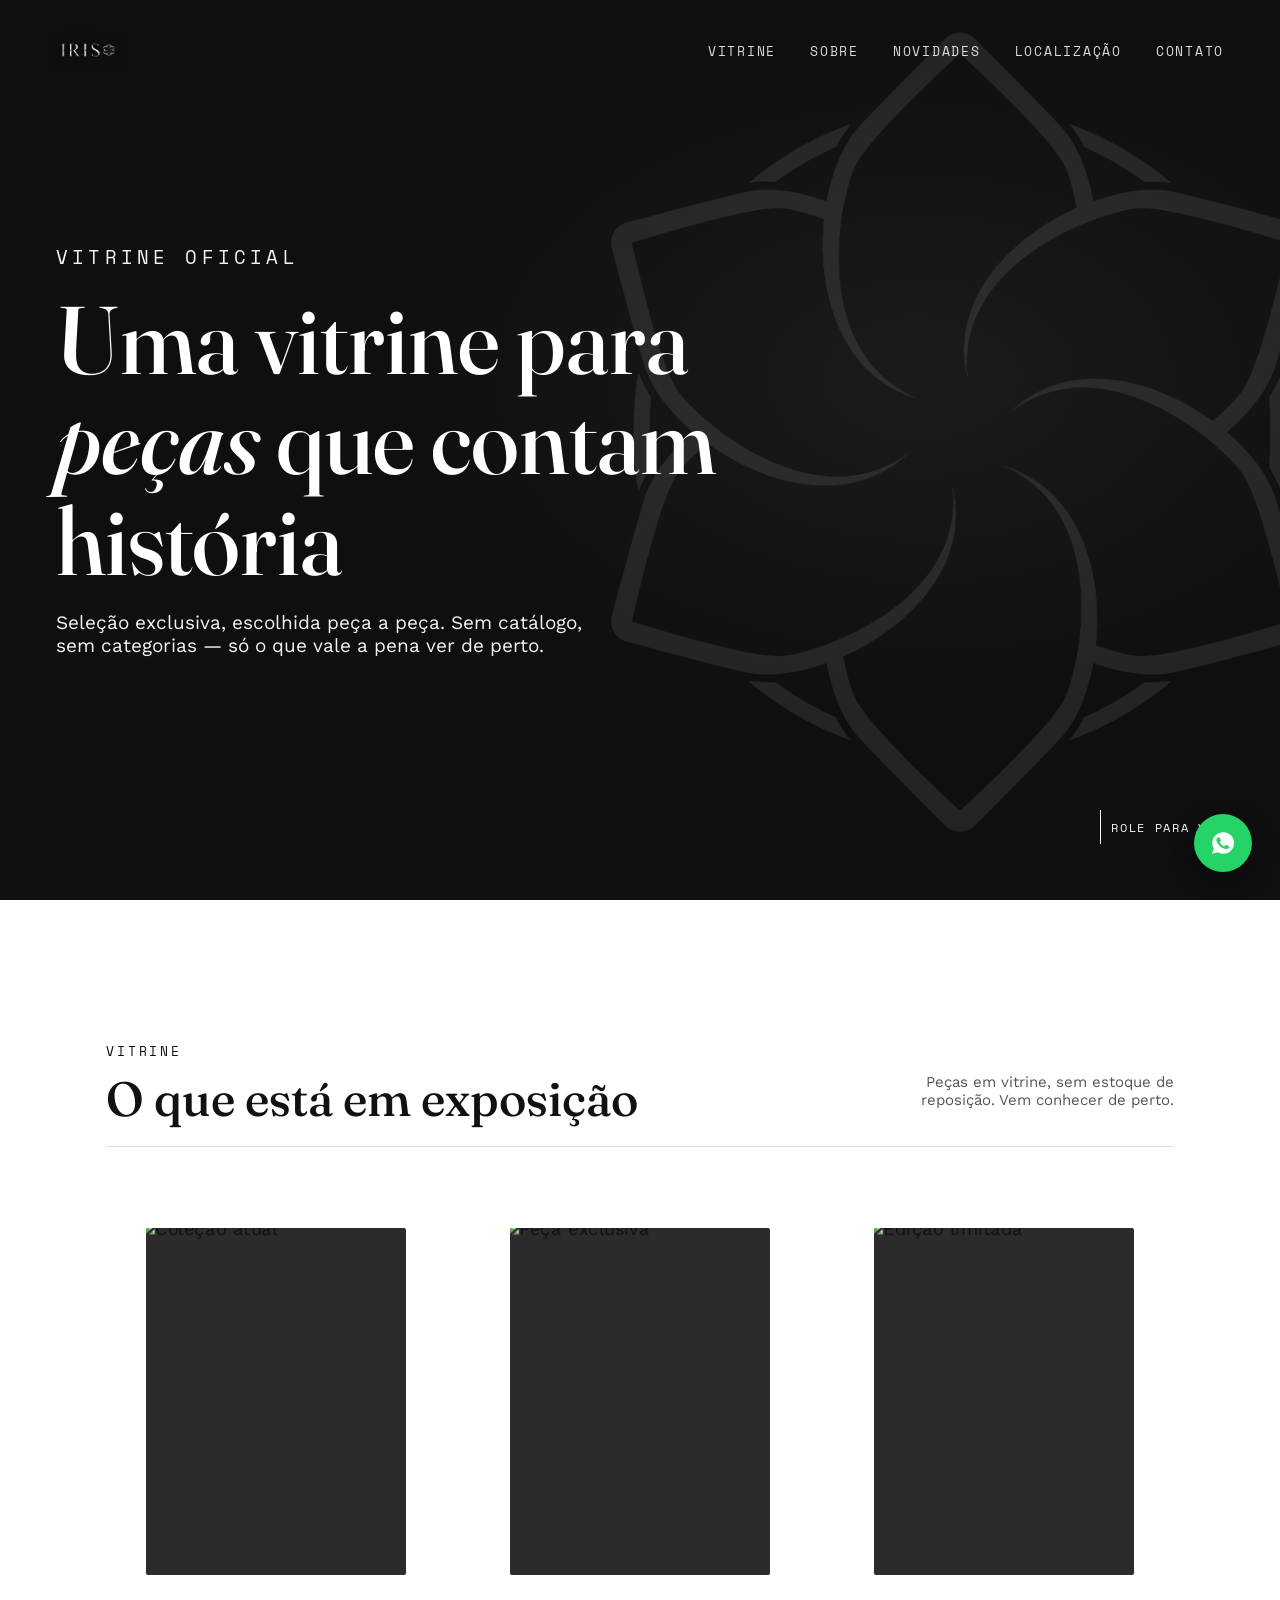
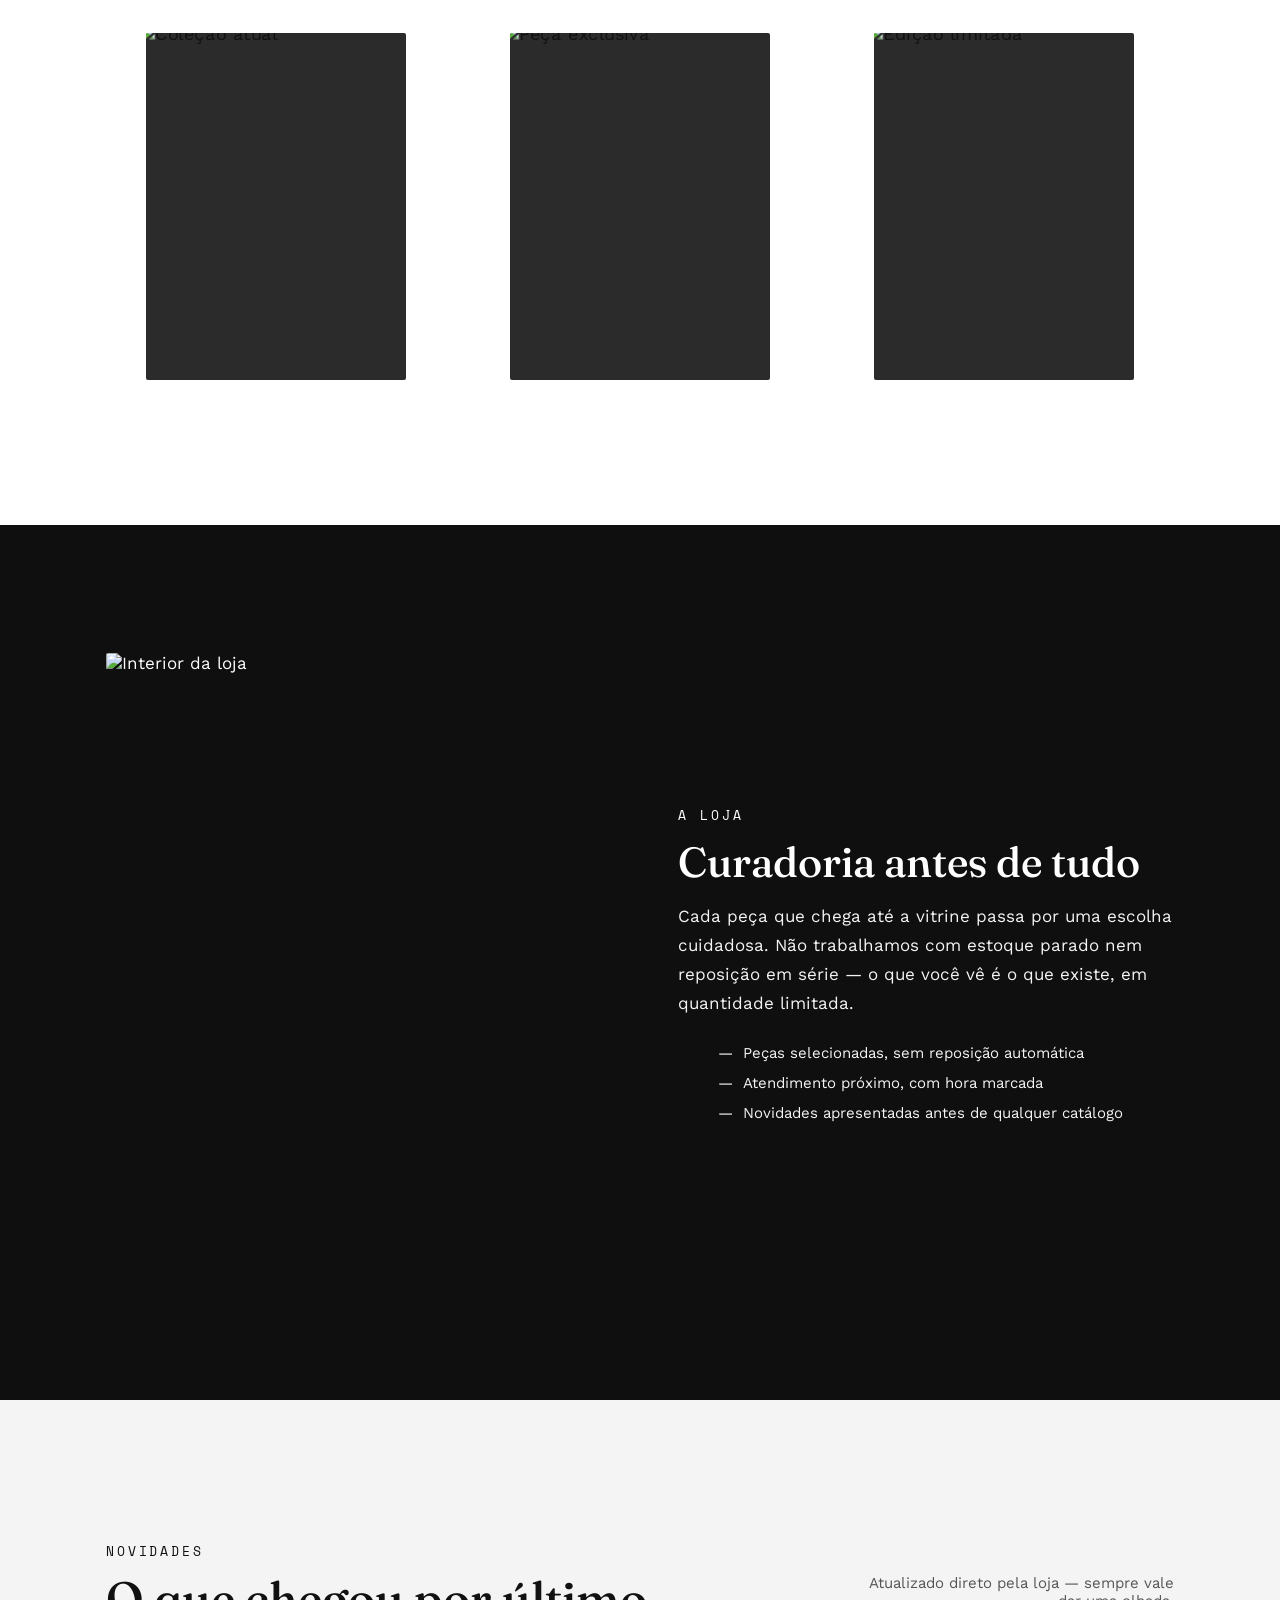
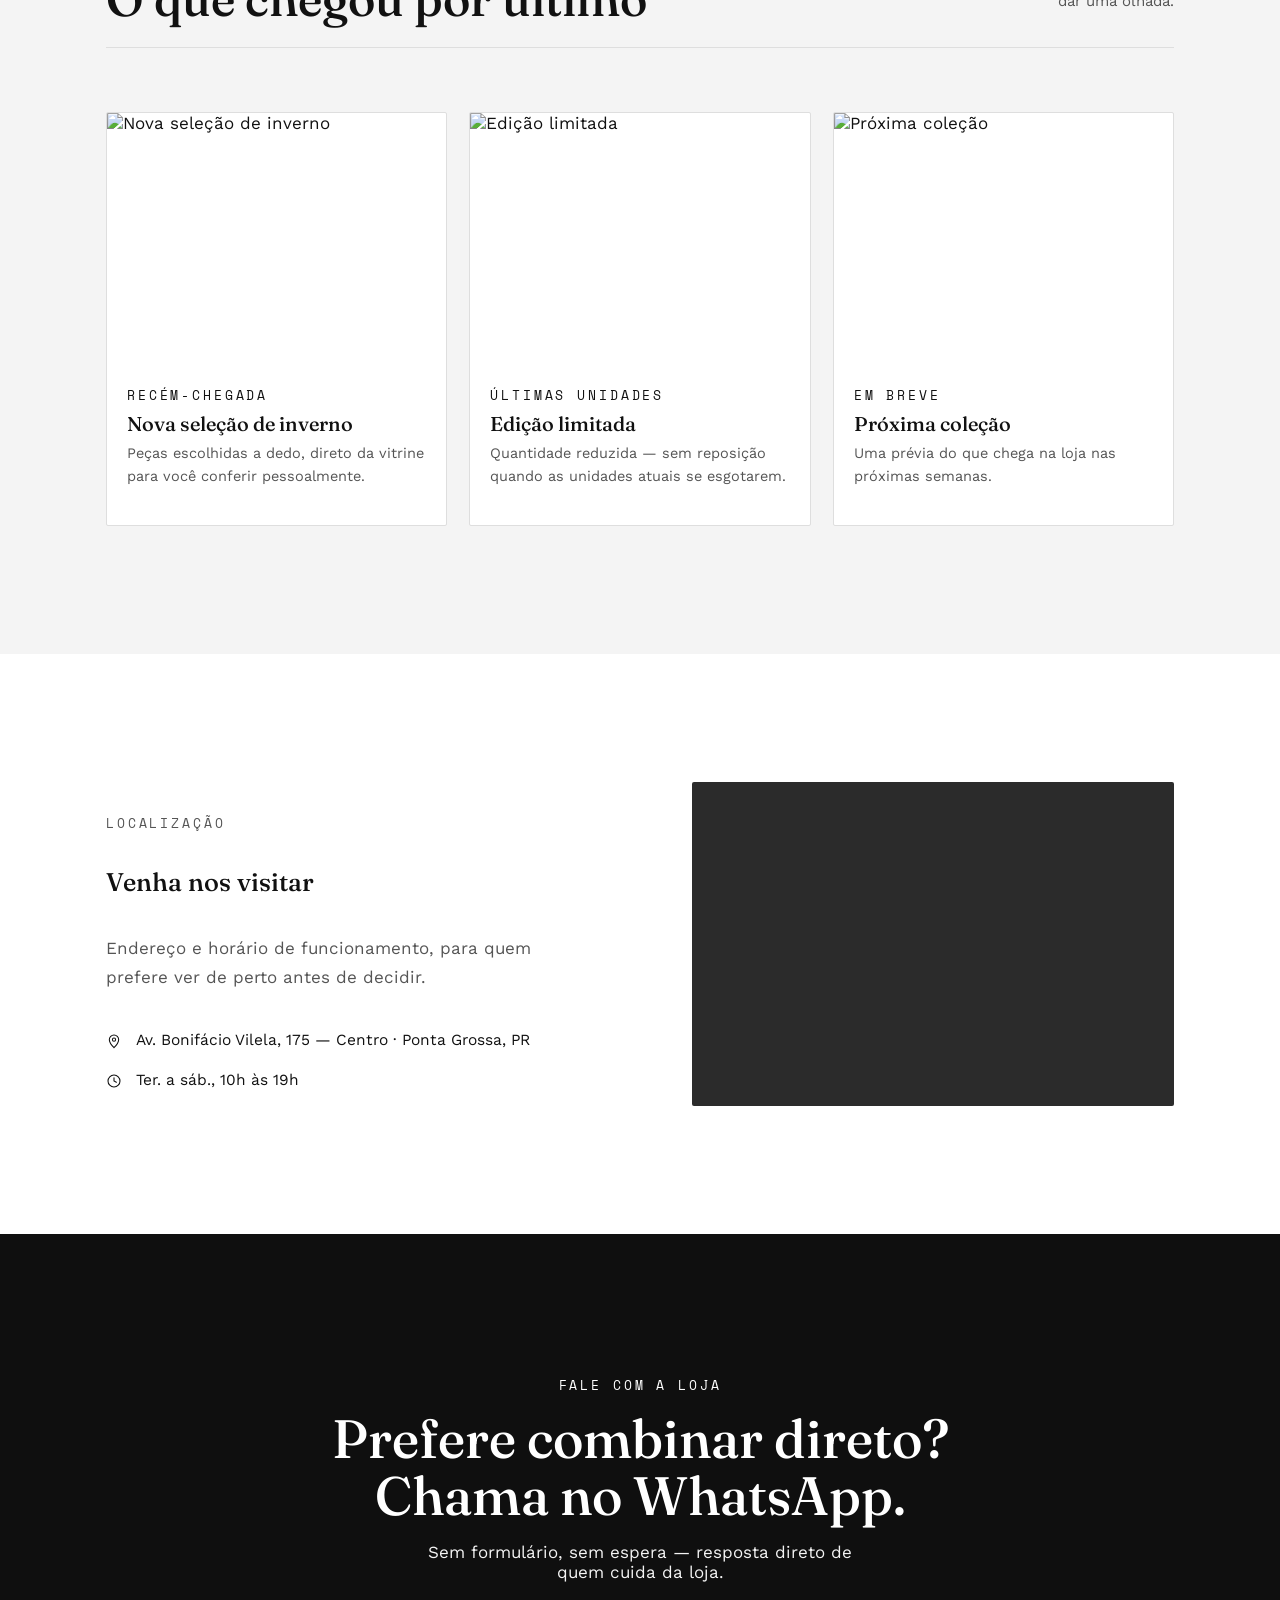
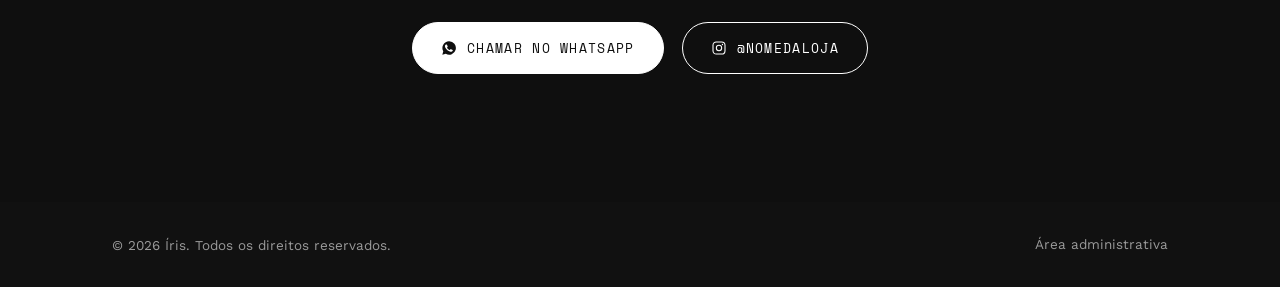
==== index.html @ a06d3bc1 "PRIMEIRO COMMIT" ====
<!DOCTYPE html>
<html lang="pt-BR">
<head>
<meta charset="UTF-8">
<meta name="viewport" content="width=device-width, initial-scale=1.0">
<title>Íris — Vitrine</title>
<meta name="description" content="Vitrine digital da loja: novidades, contato direto por WhatsApp e Instagram, e localização.">
<link rel="icon" type="image/png" href="assets/logo-preto.png">
<link rel="preconnect" href="https://fonts.googleapis.com">
<link href="https://fonts.googleapis.com/css2?family=Fraunces:ital,opsz,wght@0,9..144,400;0,9..144,500;1,9..144,500&family=Work+Sans:wght@400;500;600&family=Space+Mono:wght@400;700&display=swap" rel="stylesheet">
<link rel="stylesheet" href="styles.css">
</head>
<body>

<header class="site-header" id="siteHeader">
  <a href="#topo" class="brand-mark" id="brandMark">
    <img src="assets/logo-branco.png" alt="Íris" class="brand-logo brand-logo-branco" id="brandLogoBranco">
    <img src="assets/logo-preto.png" alt="Íris" class="brand-logo brand-logo-preto" id="brandLogoPreto">
  </a>
  <nav>
    <ul class="nav-links" id="navLinks">
      <li><a href="#vitrine">Vitrine</a></li>
      <li><a href="#sobre">Sobre</a></li>
      <li><a href="#novidades">Novidades</a></li>
      <li><a href="#localizacao">Localização</a></li>
      <li><a href="#contato">Contato</a></li>
    </ul>
  </nav>
  <button class="nav-toggle" id="navToggle" aria-label="Abrir menu" aria-expanded="false">
    <svg width="18" height="14" viewBox="0 0 18 14" fill="none"><path d="M0 1H18M0 7H18M0 13H18" stroke="currentColor" stroke-width="1.4"/></svg>
  </button>
</header>

<section class="hero" id="topo">
  <img class="hero-mark" src="assets/icone-branco.png" alt="" aria-hidden="true">
  <div class="hero-inner">
    <p class="eyebrow hero-eyebrow">Vitrine oficial</p>
    <h1 id="heroTitulo">Uma vitrine para <em>peças</em> que contam história</h1>
    <p id="heroTexto">Seleção exclusiva, escolhida peça a peça.</p>
  </div>
  <div class="hero-scroll"><span class="line"></span> Role para ver</div>
</section>

<section class="vitrine" id="vitrine">
  <div class="wrap">
    <div class="section-head reveal">
      <div>
        <p class="eyebrow">Vitrine</p>
        <h2>O que está em exposição</h2>
      </div>
      <p class="note">Peças em vitrine, sem estoque de reposição. Vem conhecer de perto.</p>
    </div>
    <div class="vitrine-grid" id="vitrineGrid"></div>
  </div>
</section>

<section class="sobre" id="sobre">
  <div class="wrap">
    <div class="sobre-img reveal">
      <img id="sobreImagem" src="" alt="Interior da loja">
    </div>
    <div class="sobre-text reveal">
      <p class="eyebrow" id="sobreEyebrow">A loja</p>
      <h2 id="sobreTitulo">Curadoria antes de tudo</h2>
      <p id="sobreTexto"></p>
      <ul class="sobre-list" id="sobreLista"></ul>
    </div>
  </div>
</section>

<section class="novidades" id="novidades">
  <div class="wrap">
    <div class="section-head reveal">
      <div>
        <p class="eyebrow">Novidades</p>
        <h2>O que chegou por último</h2>
      </div>
      <p class="note">Atualizado direto pela loja — sempre vale dar uma olhada.</p>
    </div>
    <div class="novidades-grid" id="novidadesGrid"></div>
  </div>
</section>

<section class="local" id="localizacao">
  <div class="wrap">
    <div class="local-info reveal">
      <p class="eyebrow">Localização</p>
      <h2>Venha nos visitar</h2>
      <p id="enderecoTexto"></p>
      <div class="local-row">
        <svg width="16" height="16" viewBox="0 0 24 24" fill="none"><path d="M12 22s7-7.16 7-12A7 7 0 0 0 5 10c0 4.84 7 12 7 12Z" stroke="currentColor" stroke-width="1.6"/><circle cx="12" cy="10" r="2.4" stroke="currentColor" stroke-width="1.6"/></svg>
        <span id="enderecoLinhas"></span>
      </div>
      <div class="local-row">
        <svg width="16" height="16" viewBox="0 0 24 24" fill="none"><circle cx="12" cy="12" r="9" stroke="currentColor" stroke-width="1.6"/><path d="M12 7v5l3.5 2" stroke="currentColor" stroke-width="1.6" stroke-linecap="round"/></svg>
        <span id="horarioTexto"></span>
      </div>
    </div>
    <div class="map-frame reveal">
      <iframe id="mapaFrame" loading="lazy" referrerpolicy="no-referrer-when-downgrade" title="Mapa de localização da loja"></iframe>
    </div>
  </div>
</section>

<section class="contato" id="contato">
  <div class="wrap">
    <p class="eyebrow">Fale com a loja</p>
    <h2>Prefere combinar direto? Chama no WhatsApp.</h2>
    <p class="lead">Sem formulário, sem espera — resposta direto de quem cuida da loja.</p>
    <div class="contato-actions reveal">
      <a class="btn btn-solid" id="whatsappBtn" href="#" target="_blank" rel="noopener">
        <svg width="16" height="16" viewBox="0 0 24 24" fill="currentColor"><path d="M12 2a10 10 0 0 0-8.6 15L2 22l5.2-1.4A10 10 0 1 0 12 2Zm5.8 14.2c-.3.7-1.4 1.3-2 1.4-.5.1-1.2.2-3.6-.8-3-1.2-4.9-4.2-5.1-4.4-.1-.2-1.2-1.6-1.2-3s.7-2.1 1-2.4c.3-.3.6-.4.8-.4h.6c.2 0 .5 0 .7.6.3.7.9 2.2 1 2.4.1.2.1.4 0 .6-.6 1.2-1.2 1.1-.7 1.9 1 1.6 1.9 2.2 3.4 2.9.3.1.5.1.6-.1.2-.2.7-.8.9-1.1.2-.3.4-.2.7-.1.3.1 1.8.9 2.1 1 .3.2.5.2.6.3.1.2.1.9-.2 1.6Z"/></svg>
        Chamar no WhatsApp
      </a>
      <a class="btn btn-ghost" id="instagramBtn" href="#" target="_blank" rel="noopener">
        <svg width="16" height="16" viewBox="0 0 24 24" fill="none"><rect x="3" y="3" width="18" height="18" rx="5" stroke="currentColor" stroke-width="1.6"/><circle cx="12" cy="12" r="4" stroke="currentColor" stroke-width="1.6"/><circle cx="17.2" cy="6.8" r="1" fill="currentColor"/></svg>
        <span id="instagramLabel">@nomedaloja</span>
      </a>
    </div>
  </div>
</section>

<footer class="site-footer">
  <div class="wrap">
    <p>&copy; <span id="anoAtual"></span> <span id="brandFooter">Íris</span>. Todos os direitos reservados.</p>
    <a href="admin.html">Área administrativa</a>
  </div>
</footer>

<a class="wa-float" id="whatsappFloat" href="#" target="_blank" rel="noopener" aria-label="Chamar no WhatsApp">
  <svg width="26" height="26" viewBox="0 0 24 24" fill="currentColor"><path d="M12 2a10 10 0 0 0-8.6 15L2 22l5.2-1.4A10 10 0 1 0 12 2Zm5.8 14.2c-.3.7-1.4 1.3-2 1.4-.5.1-1.2.2-3.6-.8-3-1.2-4.9-4.2-5.1-4.4-.1-.2-1.2-1.6-1.2-3s.7-2.1 1-2.4c.3-.3.6-.4.8-.4h.6c.2 0 .5 0 .7.6.3.7.9 2.2 1 2.4.1.2.1.4 0 .6-.6 1.2-1.2 1.1-.7 1.9 1 1.6 1.9 2.2 3.4 2.9.3.1.5.1.6-.1.2-.2.7-.8.9-1.1.2-.3.4-.2.7-.1.3.1 1.8.9 2.1 1 .3.2.5.2.6.3.1.2.1.9-.2 1.6Z"/></svg>
</a>

<div class="lightbox" id="lightbox">
  <button class="lightbox-close" id="lightboxClose" aria-label="Fechar">
    <svg width="16" height="16" viewBox="0 0 24 24" fill="none"><path d="M4 4l16 16M20 4L4 20" stroke="currentColor" stroke-width="1.6"/></svg>
  </button>
  <img id="lightboxImg" src="" alt="">
</div>

<script src="data.js"></script>
<script src="script.js"></script>
</body>
</html>
---- styles.css ----
/* =========================================================
   ÍRIS — Vitrine digital
   Design tokens
   ========================================================= */
:root{
  --preto: #0F0F0F;
  --preto-2: #1A1A1A;
  --preto-suave: #2B2B2B;
  --branco: #FFFFFF;
  --branco-2: #F4F4F4;
  --cinza-claro: #DEDEDE;
  --acento: #111111;
  --acento-claro: #FFFFFF;
  --carvao: #111111;
  --carvao-suave: #555555;

  --display: 'Fraunces', serif;
  --corpo: 'Work Sans', sans-serif;
  --utilitario: 'Space Mono', monospace;

  --max: 1180px;
  --radius: 2px;
  --dur: 700ms;
}

*, *::before, *::after{ box-sizing: border-box; }
html{ scroll-behavior: smooth; }
@media (prefers-reduced-motion: reduce){
  html{ scroll-behavior: auto; }
  *, *::before, *::after{ animation-duration: 0.01ms !important; animation-iteration-count: 1 !important; transition-duration: 0.01ms !important; scroll-behavior: auto !important; }
}

body{
  margin:0;
  font-family: var(--corpo);
  font-size: 17px;
  background: var(--branco);
  color: var(--carvao);
  -webkit-font-smoothing: antialiased;
  overflow-x: hidden;
}

a{ color: inherit; text-decoration:none; }
img{ max-width:100%; display:block; }
button{ font-family: inherit; cursor:pointer; }

.eyebrow{
  font-family: var(--utilitario);
  font-size: 13px;
  letter-spacing: 0.22em;
  text-transform: uppercase;
  color: var(--acento);
}

h1,h2,h3{
  font-family: var(--display);
  font-weight: 500;
  margin: 0;
  line-height: 1.05;
}

.wrap{
  max-width: var(--max);
  margin: 0 auto;
  padding: 0 clamp(20px, 5vw, 56px);
}

/* Focus visibility */
a:focus-visible, button:focus-visible, input:focus-visible, textarea:focus-visible{
  outline: 2px solid var(--acento);
  outline-offset: 3px;
}

/* ---------- Header ---------- */
.site-header{
  position: fixed;
  top:0; left:0; right:0;
  z-index: 40;
  display:flex;
  align-items:center;
  justify-content:space-between;
  padding: 18px clamp(20px,5vw,56px);
  transition: background var(--dur) ease, padding var(--dur) ease, box-shadow var(--dur) ease;
}
.site-header.scrolled{
  background: rgba(255,255,255,0.92);
  backdrop-filter: blur(8px);
  padding-top: 12px;
  padding-bottom: 12px;
  box-shadow: 0 1px 0 var(--cinza-claro);
}
.brand-mark{
  position: relative;
  display: inline-flex;
  align-items: center;
  height: 64px;
}
.brand-logo{
  height: 64px;
  width: auto;
  transition: opacity var(--dur) ease;
}
.brand-logo-branco{
  filter: drop-shadow(0 1px 2px rgba(0,0,0,0.7)) drop-shadow(0 0 6px rgba(0,0,0,0.5));
}
.brand-logo-preto{
  position: absolute;
  left: 0; top: 0;
  opacity: 0;
}
.site-header.scrolled .brand-logo-branco{ opacity: 0; }
.site-header.scrolled .brand-logo-preto{ opacity: 1; }

.nav-links{
  display:flex;
  gap: clamp(16px, 3vw, 34px);
  list-style:none;
  margin:0; padding:0;
}
.nav-links a{
  font-family: var(--utilitario);
  font-size: 12.5px;
  letter-spacing: 0.14em;
  text-transform: uppercase;
  color: var(--branco);
  opacity: 0.85;
  padding-bottom: 4px;
  border-bottom: 1px solid transparent;
  transition: color var(--dur) ease, border-color 250ms ease;
}
.site-header.scrolled .nav-links a{ color: var(--carvao); }
.nav-links a:hover{ border-color: var(--acento); opacity:1; }

.nav-toggle{
  display:none;
  background:none;
  border:1px solid var(--branco);
  color: var(--branco);
  width:38px; height:38px;
  align-items:center; justify-content:center;
}
.site-header.scrolled .nav-toggle{ border-color: var(--carvao); color: var(--carvao); }

/* ---------- Hero ---------- */
.hero{
  position:relative;
  min-height: 100svh;
  display:flex;
  align-items:flex-end;
  background: var(--preto);
  overflow: hidden;
}
.hero::after{
  content:"";
  position:absolute; inset:0;
  background: radial-gradient(60% 55% at 72% 42%, rgba(255,255,255,0.05), transparent 70%);
  pointer-events:none;
}
.hero-mark{
  position:absolute;
  z-index:1;
  top:50%;
  right:clamp(-160px,-6vw,-40px);
  transform:translateY(-52%);
  width:min(62vw, 820px);
  height:auto;
  opacity:0.1;
  pointer-events:none;
  user-select:none;
}
.hero-inner{
  position:relative;
  z-index:2;
  width:100%;
  padding: 0 clamp(20px,5vw,56px) clamp(48px,8vw,96px);
  color: var(--branco);
}
.hero-eyebrow{
  color: var(--acento-claro);
  margin-bottom: 18px;
}
.hero h1{
  font-size: clamp(44px, 8vw, 96px);
  color: var(--branco);
  max-width: 14ch;
}
.hero h1 em{
  font-style: italic;
  color: var(--acento-claro);
}
.hero p{
  margin-top: 20px;
  max-width: 46ch;
  font-size: clamp(16px,1.7vw,19px);
  color: var(--branco-2);
}
.hero-scroll{
  position:absolute;
  right: clamp(20px,5vw,56px);
  bottom: clamp(28px,5vw,56px);
  z-index:2;
  display:flex;
  align-items:center;
  gap:10px;
  color: var(--branco-2);
  font-family: var(--utilitario);
  font-size: 12px;
  letter-spacing: 0.14em;
  text-transform: uppercase;
}
.hero-scroll .line{
  width: 1px; height: 34px;
  background: var(--acento-claro);
  animation: dropline 2.2s ease-in-out infinite;
}
@keyframes dropline{
  0%{ transform: scaleY(0); transform-origin: top; }
  50%{ transform: scaleY(1); transform-origin: top; }
  50.1%{ transform: scaleY(1); transform-origin: bottom; }
  100%{ transform: scaleY(0); transform-origin: bottom; }
}

/* ---------- Section shell ---------- */
section{ padding: clamp(64px,10vw,128px) 0; }
.section-head{
  display:flex;
  justify-content:space-between;
  align-items:flex-end;
  gap: 24px;
  margin-bottom: clamp(36px,6vw,64px);
  border-bottom: 1px solid var(--cinza-claro);
  padding-bottom: 22px;
}
.section-head h2{ font-size: clamp(30px,4.2vw,48px); }
.section-head .note{
  max-width: 34ch;
  color: var(--carvao-suave);
  font-size: 15px;
  text-align:right;
}

/* ---------- Vitrine (curtain reveal gallery) ---------- */
.vitrine{ background: var(--branco); }
.vitrine-grid{
  display:grid;
  grid-template-columns: repeat(3, 1fr);
  gap: clamp(14px,2vw,24px);
}
.vitrine-item{
  position:relative;
  aspect-ratio: 3/4;
  overflow:hidden;
  background: var(--preto-suave);
  border-radius: var(--radius);
}
.vitrine-item img{
  width:100%; height:100%; object-fit:cover;
  transform: scale(1.06);
  transition: transform 900ms cubic-bezier(.2,.8,.2,1);
}
.vitrine-item:hover img{ transform: scale(1); }

.curtain{
  position:absolute; inset:0;
  display:flex;
  z-index: 3;
  pointer-events:none;
}
.curtain span{
  flex:1;
  background:
    repeating-linear-gradient(90deg, var(--preto) 0 3px, var(--preto-2) 3px 7px);
  transition: transform 900ms cubic-bezier(.16,.84,.24,1);
}
.curtain span:first-child{ transform-origin:left; }
.curtain span:last-child{ transform-origin:right; }
.vitrine-item.revealed .curtain span:first-child{ transform: scaleX(0); }
.vitrine-item.revealed .curtain span:last-child{ transform: scaleX(0); }

.vitrine-cap{
  position:absolute; left:0; right:0; bottom:0;
  padding: 14px 16px;
  background: linear-gradient(0deg, rgba(0,0,0,0.55), transparent);
  color: var(--branco);
  font-family: var(--utilitario);
  font-size: 11px;
  letter-spacing: 0.08em;
  opacity:0;
  transform: translateY(6px);
  transition: opacity 400ms ease, transform 400ms ease;
}
.vitrine-item:hover .vitrine-cap{ opacity:1; transform: translateY(0); }

/* ---------- Sobre ---------- */
.sobre{ background: var(--preto); color: var(--branco); }
.sobre .wrap{
  display:grid;
  grid-template-columns: 1fr 1fr;
  gap: clamp(32px,6vw,80px);
  align-items:center;
}
.sobre-img{
  aspect-ratio: 4/5;
  overflow:hidden;
  border-radius: var(--radius);
}
.sobre-img img{ width:100%; height:100%; object-fit:cover; }
.sobre-text .eyebrow{ color: var(--acento-claro); }
.sobre-text h2{ color: var(--branco); font-size: clamp(28px,4vw,42px); margin-top: 14px; }
.sobre-text p{ margin-top: 18px; color: var(--branco-2); line-height:1.7; max-width: 46ch; }
.sobre-list{ margin-top: 26px; display:grid; gap: 12px; }
.sobre-list li{ list-style:none; display:flex; gap:10px; align-items:baseline; font-size:15px; color: var(--branco-2); }
.sobre-list li::before{ content:"—"; color: var(--acento-claro); }

/* ---------- Novidades ---------- */
.novidades{ background: var(--branco-2); }
.novidades-grid{
  display:grid;
  grid-template-columns: repeat(auto-fit, minmax(240px,1fr));
  gap: 22px;
}
.novidade-card{
  background: var(--branco);
  border: 1px solid var(--cinza-claro);
  border-radius: var(--radius);
  overflow:hidden;
}
.novidade-img{ aspect-ratio: 4/3; overflow:hidden; }
.novidade-img img{ width:100%; height:100%; object-fit:cover; }
.novidade-body{ padding: 18px 20px 22px; }
.novidade-tag{ display:block; margin-bottom: 8px; }
.novidade-body h3{ font-size: 20px; }
.novidade-body p{ margin-top:8px; font-size: 14.5px; color: var(--carvao-suave); line-height:1.6; }

/* ---------- Localização ---------- */
.local{ background: var(--branco); }
.local .wrap{
  display:grid;
  grid-template-columns: 1.1fr 1fr;
  gap: clamp(24px,5vw,56px);
  align-items:stretch;
}
.local-info{ display:flex; flex-direction:column; justify-content:center; gap:22px; }
.local-info p{ color: var(--carvao-suave); line-height:1.7; max-width: 40ch; }
.local-row{ display:flex; gap:14px; align-items:flex-start; font-size:15.5px; }
.local-row svg{ flex:0 0 auto; margin-top:2px; color: var(--acento); }
.map-frame{
  border-radius: var(--radius);
  overflow:hidden;
  min-height: 320px;
  background: var(--preto-suave);
  position:relative;
}
.map-frame iframe{ width:100%; height:100%; min-height:320px; border:0; }

/* ---------- Contato ---------- */
.contato{
  background: var(--preto);
  color: var(--branco);
  text-align:center;
}
.contato .eyebrow{ color: var(--acento-claro); }
.contato h2{ color: var(--branco); font-size: clamp(32px,5vw,54px); max-width: 18ch; margin: 16px auto 0; }
.contato p.lead{ margin: 18px auto 0; color: var(--branco-2); max-width: 42ch; }
.contato-actions{
  margin-top: 40px;
  display:flex;
  gap: 18px;
  justify-content:center;
  flex-wrap:wrap;
}
.btn{
  display:inline-flex;
  align-items:center;
  gap:10px;
  padding: 15px 28px;
  border-radius: 999px;
  font-family: var(--utilitario);
  font-size: 13px;
  letter-spacing: 0.1em;
  text-transform: uppercase;
  border: 1px solid var(--acento);
  transition: transform 250ms ease, background 250ms ease, color 250ms ease;
}
.btn-solid{ background: var(--branco); color: var(--preto); border-color: var(--branco); }
.btn-solid:hover{ transform: translateY(-2px); background: var(--branco-2); }
.btn-ghost{ color: var(--branco); border-color: var(--branco); }
.btn-ghost:hover{ transform: translateY(-2px); background: rgba(255,255,255,0.06); }

/* ---------- Footer ---------- */
.site-footer{
  background: var(--carvao);
  color: var(--branco-2);
  padding: 34px clamp(20px,5vw,56px);
}
.site-footer .wrap{
  max-width: var(--max);
  margin:0 auto;
  display:flex;
  justify-content:space-between;
  align-items:center;
  flex-wrap:wrap;
  gap: 12px;
}
.site-footer p{ margin:0; font-size:13.5px; color:#9A9A9A; }
.site-footer a{ font-size:13.5px; color:#9A9A9A; border-bottom: 1px solid transparent; }
.site-footer a:hover{ border-color:#9A9A9A; }

/* ---------- WhatsApp floating button ---------- */
.wa-float{
  position: fixed;
  right: clamp(16px,3vw,28px);
  bottom: clamp(16px,3vw,28px);
  z-index: 50;
  width: 58px; height: 58px;
  border-radius: 50%;
  background: #25D366;
  color: var(--branco);
  display:flex; align-items:center; justify-content:center;
  box-shadow: 0 8px 22px rgba(0,0,0,0.28);
  transition: transform 250ms ease, background 250ms ease;
}
.wa-float:hover{ transform: scale(1.06); background: #1FBD5A; }

/* ---------- Lightbox ---------- */
.lightbox{
  position: fixed; inset:0; z-index: 60;
  background: rgba(0,0,0,0.92);
  display:flex; align-items:center; justify-content:center;
  padding: 40px;
  opacity:0; pointer-events:none;
  transition: opacity 300ms ease;
}
.lightbox.open{ opacity:1; pointer-events:auto; }
.lightbox img{ max-height: 84vh; max-width: 84vw; border-radius: var(--radius); }
.lightbox-close{
  position:absolute; top:24px; right:28px;
  width:40px; height:40px; border-radius:50%;
  background: transparent; border:1px solid var(--branco-2); color: var(--branco);
  display:flex; align-items:center; justify-content:center;
}

/* ---------- Reveal on scroll (generic) ---------- */
.reveal{ opacity:0; transform: translateY(18px); transition: opacity 800ms ease, transform 800ms ease; }
.reveal.in{ opacity:1; transform:none; }

/* ---------- Responsive ---------- */
@media (max-width: 900px){
  .sobre .wrap, .local .wrap{ grid-template-columns: 1fr; }
  .vitrine-grid{ grid-template-columns: repeat(2,1fr); }
}
@media (max-width: 720px){
  .nav-toggle{ display:flex; }
  .nav-links{
    position:fixed; top:0; right:0; height:100svh; width: min(78vw,320px);
    background: var(--preto); flex-direction:column;
    justify-content:center; align-items:flex-start;
    padding: 40px clamp(24px,6vw,40px);
    transform: translateX(100%);
    transition: transform 400ms ease;
  }
  .nav-links.open{ transform: translateX(0); }
  .nav-links a{ color: var(--branco); font-size:14px; }
  .vitrine-grid{ grid-template-columns: 1fr 1fr; }
  .section-head{ flex-direction:column; align-items:flex-start; }
  .section-head .note{ text-align:left; }
}
@media (max-width: 480px){
  .vitrine-grid{ grid-template-columns: 1fr; }
}
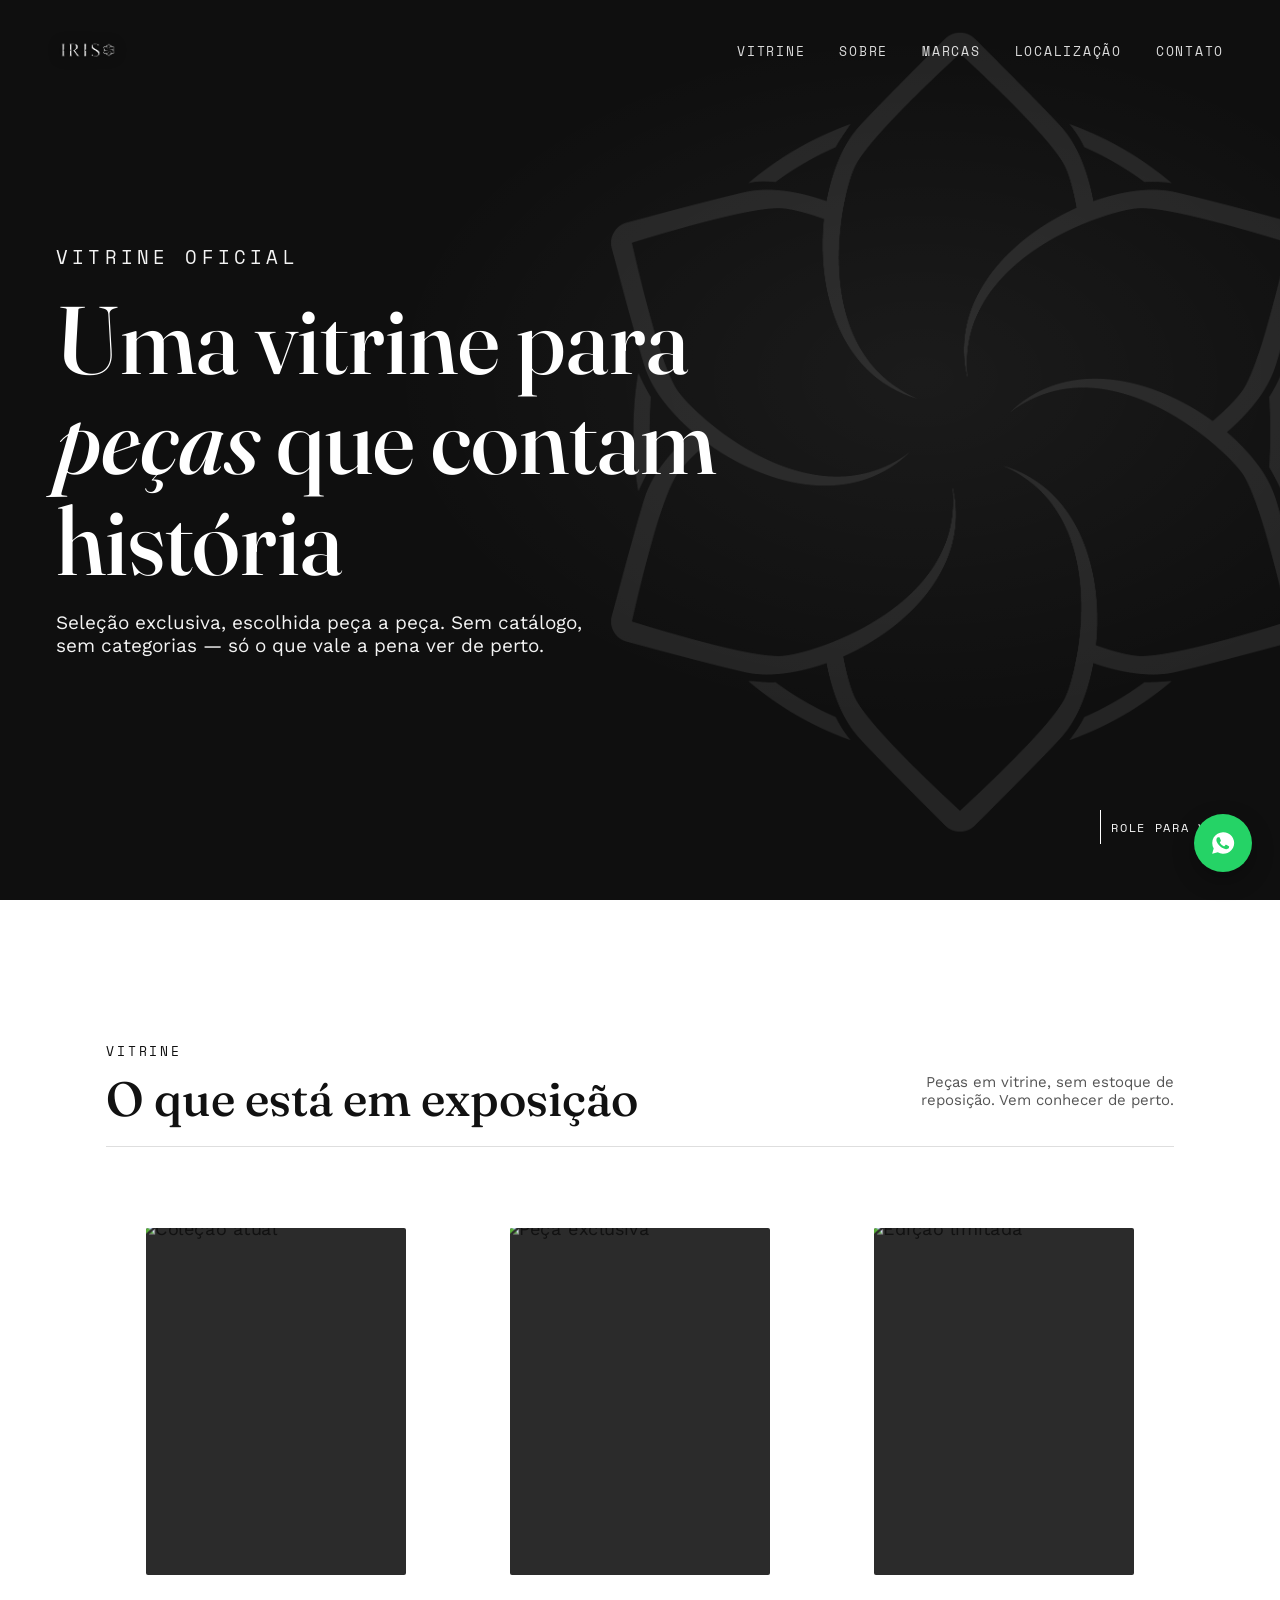
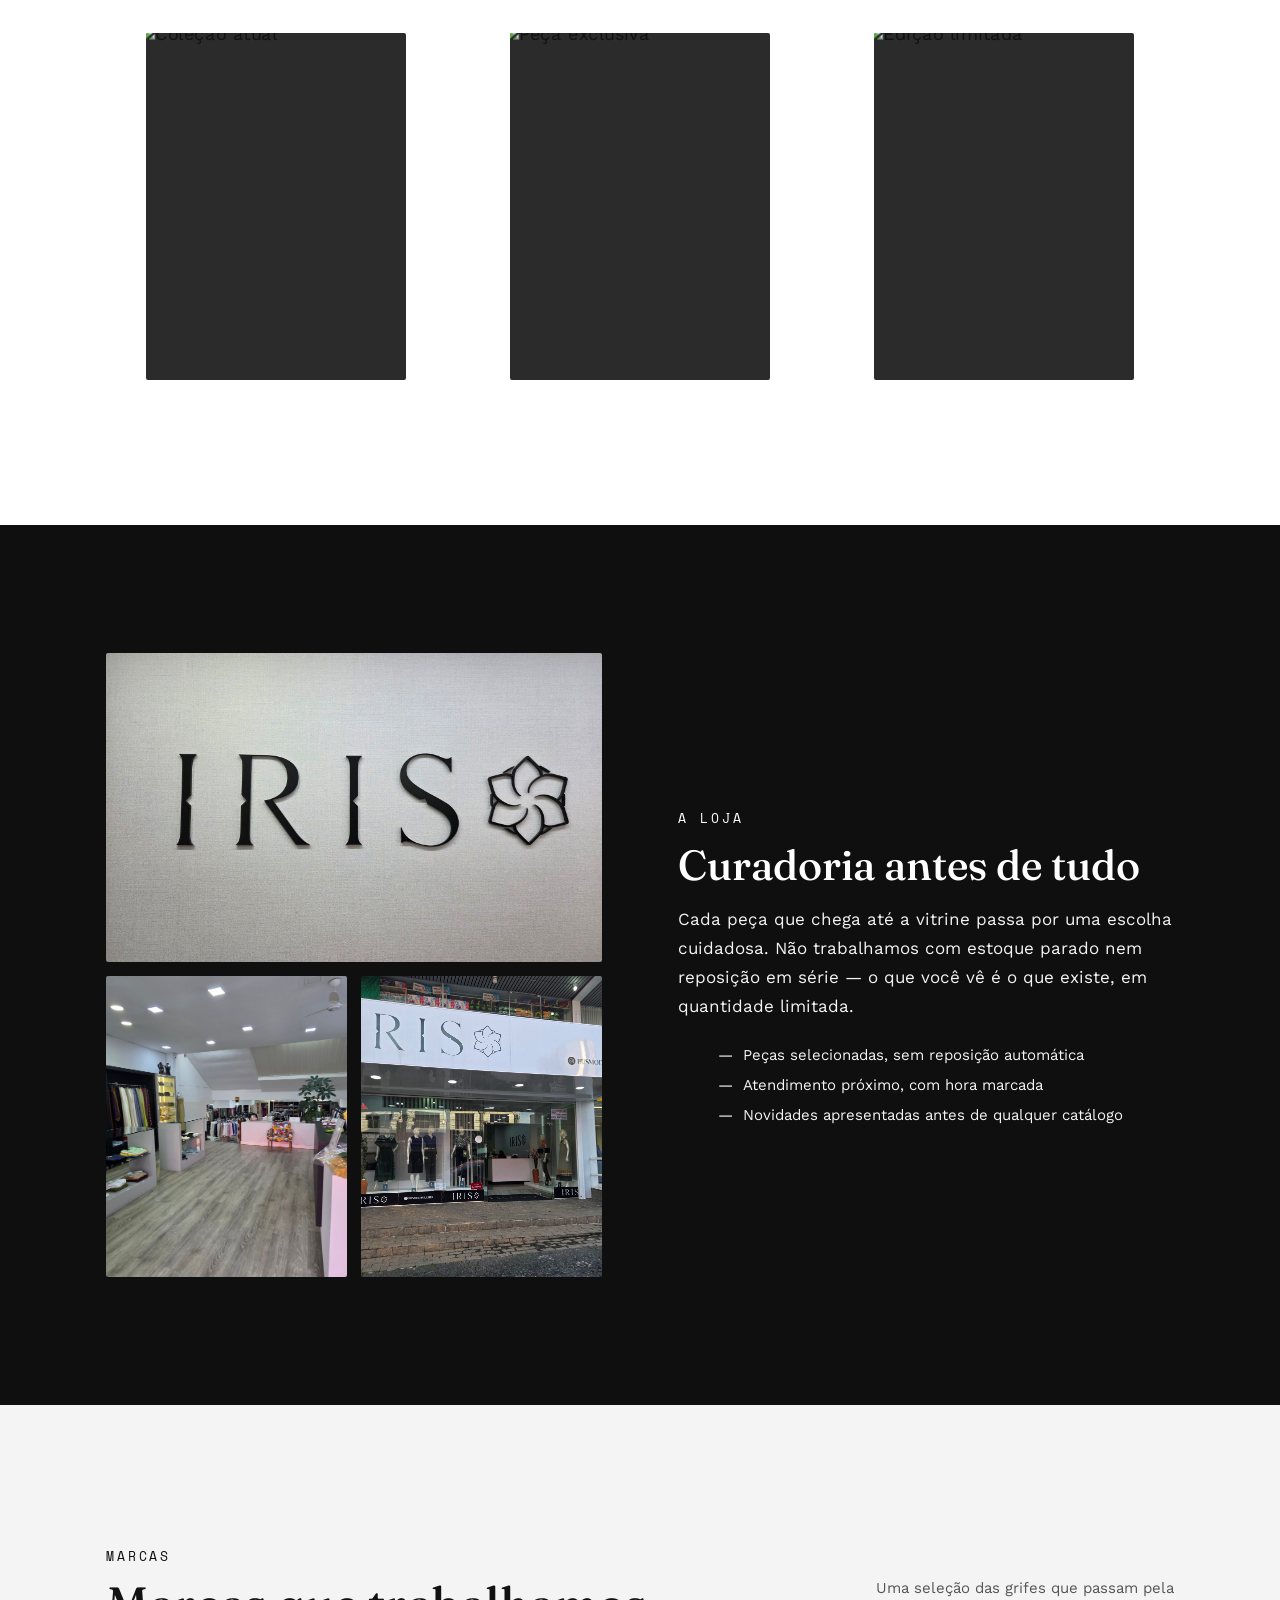
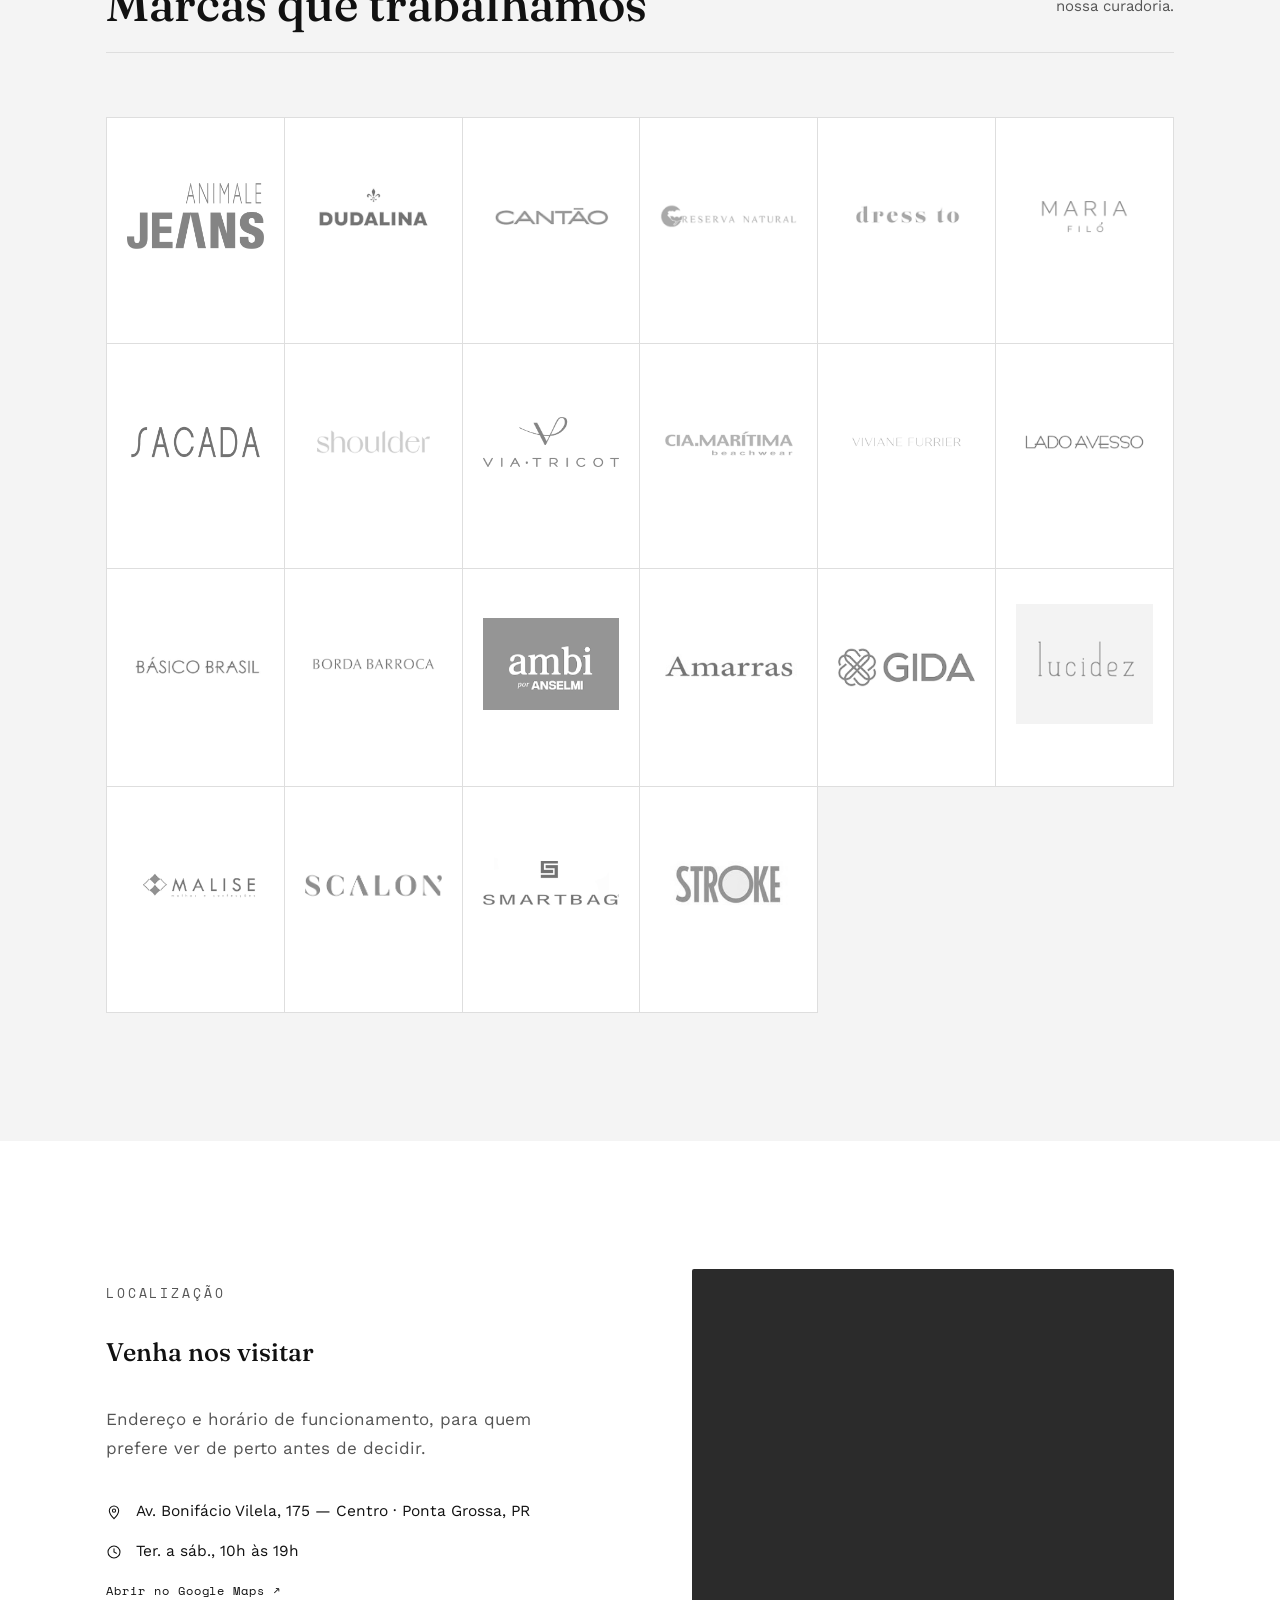
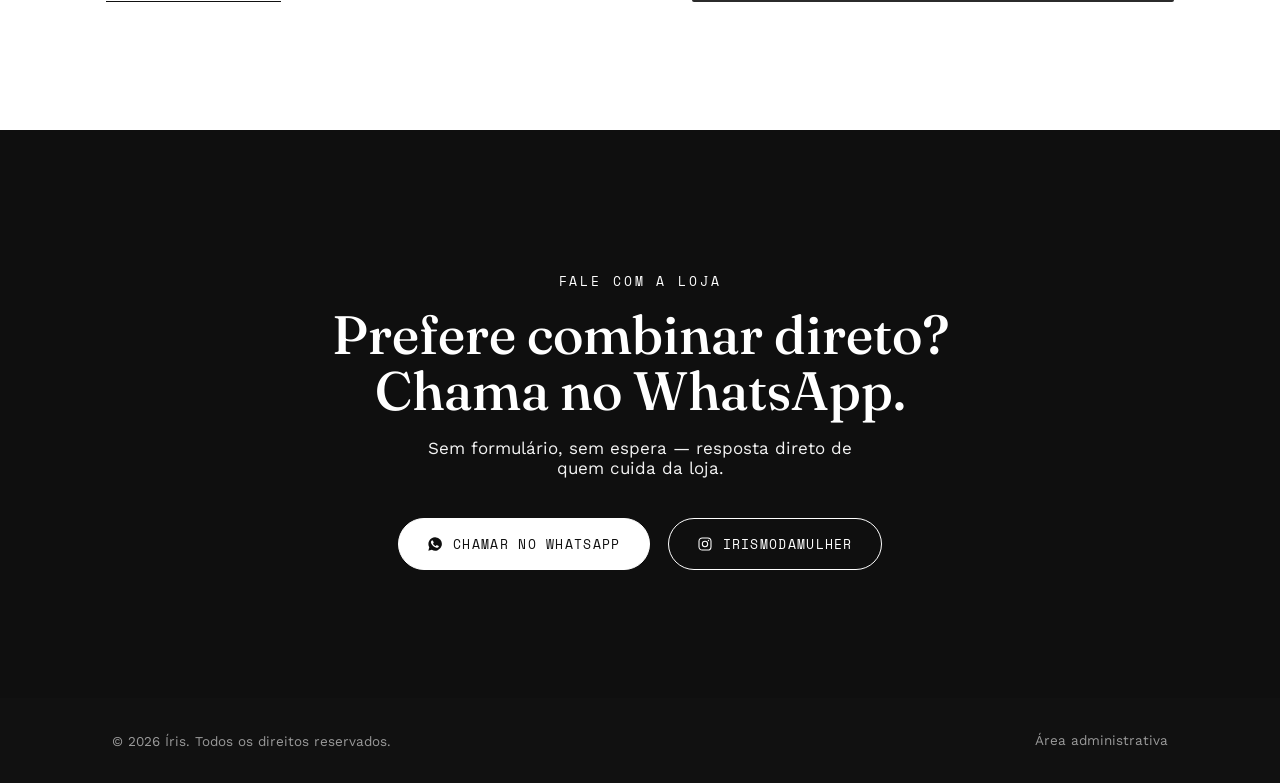
==== commit 8e3763ab: "fix - Adicionando numero para contato e instagram" ====
--- a/index.html
+++ b/index.html
@@ -5,23 +5,23 @@
 <meta name="viewport" content="width=device-width, initial-scale=1.0">
 <title>Íris — Vitrine</title>
 <meta name="description" content="Vitrine digital da loja: novidades, contato direto por WhatsApp e Instagram, e localização.">
-<link rel="icon" type="image/png" href="assets/logo-preto.png">
+<link rel="icon" type="image/png" href="img/logo-preto.png">
 <link rel="preconnect" href="https://fonts.googleapis.com">
 <link href="https://fonts.googleapis.com/css2?family=Fraunces:ital,opsz,wght@0,9..144,400;0,9..144,500;1,9..144,500&family=Work+Sans:wght@400;500;600&family=Space+Mono:wght@400;700&display=swap" rel="stylesheet">
-<link rel="stylesheet" href="styles.css">
+<link rel="stylesheet" href="css/styles.css">
 </head>
 <body>
 
 <header class="site-header" id="siteHeader">
   <a href="#topo" class="brand-mark" id="brandMark">
-    <img src="assets/logo-branco.png" alt="Íris" class="brand-logo brand-logo-branco" id="brandLogoBranco">
-    <img src="assets/logo-preto.png" alt="Íris" class="brand-logo brand-logo-preto" id="brandLogoPreto">
+    <img src="img/logo-branco.png" alt="Íris" class="brand-logo brand-logo-branco" id="brandLogoBranco">
+    <img src="img/logo-preto.png" alt="Íris" class="brand-logo brand-logo-preto" id="brandLogoPreto">
   </a>
   <nav>
     <ul class="nav-links" id="navLinks">
       <li><a href="#vitrine">Vitrine</a></li>
       <li><a href="#sobre">Sobre</a></li>
-      <li><a href="#novidades">Novidades</a></li>
+      <li><a href="#marcas">Marcas</a></li>
       <li><a href="#localizacao">Localização</a></li>
       <li><a href="#contato">Contato</a></li>
     </ul>
@@ -32,7 +32,7 @@
 </header>
 
 <section class="hero" id="topo">
-  <img class="hero-mark" src="assets/icone-branco.png" alt="" aria-hidden="true">
+  <img class="hero-mark" src="img/icone-branco.png" alt="" aria-hidden="true">
   <div class="hero-inner">
     <p class="eyebrow hero-eyebrow">Vitrine oficial</p>
     <h1 id="heroTitulo">Uma vitrine para <em>peças</em> que contam história</h1>
@@ -56,9 +56,7 @@
 
 <section class="sobre" id="sobre">
   <div class="wrap">
-    <div class="sobre-img reveal">
-      <img id="sobreImagem" src="" alt="Interior da loja">
-    </div>
+    <div class="sobre-galeria reveal" id="sobreGaleria"></div>
     <div class="sobre-text reveal">
       <p class="eyebrow" id="sobreEyebrow">A loja</p>
       <h2 id="sobreTitulo">Curadoria antes de tudo</h2>
@@ -68,16 +66,16 @@
   </div>
 </section>
 
-<section class="novidades" id="novidades">
+<section class="marcas" id="marcas">
   <div class="wrap">
     <div class="section-head reveal">
       <div>
-        <p class="eyebrow">Novidades</p>
-        <h2>O que chegou por último</h2>
+        <p class="eyebrow" id="marcasEyebrow">Marcas</p>
+        <h2 id="marcasTitulo">Marcas que trabalhamos</h2>
       </div>
-      <p class="note">Atualizado direto pela loja — sempre vale dar uma olhada.</p>
+      <p class="note" id="marcasNota">Uma seleção das grifes que passam pela nossa curadoria.</p>
     </div>
-    <div class="novidades-grid" id="novidadesGrid"></div>
+    <div class="marcas-grid" id="marcasGrid"></div>
   </div>
 </section>
 
@@ -95,8 +93,10 @@
         <svg width="16" height="16" viewBox="0 0 24 24" fill="none"><circle cx="12" cy="12" r="9" stroke="currentColor" stroke-width="1.6"/><path d="M12 7v5l3.5 2" stroke="currentColor" stroke-width="1.6" stroke-linecap="round"/></svg>
         <span id="horarioTexto"></span>
       </div>
+      <a id="mapaLink" class="mapa-link" target="_blank" rel="noopener">Abrir no Google Maps ↗</a>
     </div>
     <div class="map-frame reveal">
+      <span class="map-frame-loading">Carregando mapa…</span>
       <iframe id="mapaFrame" loading="lazy" referrerpolicy="no-referrer-when-downgrade" title="Mapa de localização da loja"></iframe>
     </div>
   </div>
@@ -138,7 +138,7 @@
   <img id="lightboxImg" src="" alt="">
 </div>
 
-<script src="data.js"></script>
-<script src="script.js"></script>
+<script src="js/data.js"></script>
+<script src="js/script.js"></script>
 </body>
 </html>
--- a/css/styles.css
+++ b/css/styles.css
@@ -0,0 +1,552 @@
+/* =========================================================
+   ÍRIS — Vitrine digital
+   Design tokens
+   ========================================================= */
+:root{
+  --preto: #0F0F0F;
+  --preto-2: #1A1A1A;
+  --preto-suave: #2B2B2B;
+  --branco: #FFFFFF;
+  --branco-2: #F4F4F4;
+  --cinza-claro: #DEDEDE;
+  --acento: #111111;
+  --acento-claro: #FFFFFF;
+  --carvao: #111111;
+  --carvao-suave: #555555;
+
+  --display: 'Fraunces', serif;
+  --corpo: 'Work Sans', sans-serif;
+  --utilitario: 'Space Mono', monospace;
+
+  --max: 1180px;
+  --radius: 2px;
+  --dur: 700ms;
+}
+
+*, *::before, *::after{ box-sizing: border-box; }
+html{ scroll-behavior: smooth; }
+@media (prefers-reduced-motion: reduce){
+  html{ scroll-behavior: auto; }
+  *, *::before, *::after{ animation-duration: 0.01ms !important; animation-iteration-count: 1 !important; transition-duration: 0.01ms !important; scroll-behavior: auto !important; }
+}
+
+body{
+  margin:0;
+  font-family: var(--corpo);
+  font-size: 17px;
+  background: var(--branco);
+  color: var(--carvao);
+  -webkit-font-smoothing: antialiased;
+  overflow-x: hidden;
+}
+
+a{ color: inherit; text-decoration:none; }
+img{ max-width:100%; display:block; }
+button{ font-family: inherit; cursor:pointer; }
+
+.eyebrow{
+  font-family: var(--utilitario);
+  font-size: 13px;
+  letter-spacing: 0.22em;
+  text-transform: uppercase;
+  color: var(--acento);
+}
+
+h1,h2,h3{
+  font-family: var(--display);
+  font-weight: 500;
+  margin: 0;
+  line-height: 1.05;
+}
+
+.wrap{
+  max-width: var(--max);
+  margin: 0 auto;
+  padding: 0 clamp(20px, 5vw, 56px);
+}
+
+/* Focus visibility */
+a:focus-visible, button:focus-visible, input:focus-visible, textarea:focus-visible{
+  outline: 2px solid var(--acento);
+  outline-offset: 3px;
+}
+
+/* ---------- Header ---------- */
+.site-header{
+  position: fixed;
+  top:0; left:0; right:0;
+  z-index: 40;
+  display:flex;
+  align-items:center;
+  justify-content:space-between;
+  padding: 18px clamp(20px,5vw,56px);
+  transition: background var(--dur) ease, padding var(--dur) ease, box-shadow var(--dur) ease;
+}
+.site-header.scrolled{
+  background: rgba(255,255,255,0.92);
+  backdrop-filter: blur(8px);
+  padding-top: 12px;
+  padding-bottom: 12px;
+  box-shadow: 0 1px 0 var(--cinza-claro);
+}
+.brand-mark{
+  position: relative;
+  display: inline-flex;
+  align-items: center;
+  height: 64px;
+}
+.brand-logo{
+  height: 64px;
+  width: auto;
+  transition: opacity var(--dur) ease;
+}
+.brand-logo-branco{
+  filter: drop-shadow(0 1px 2px rgba(0,0,0,0.7)) drop-shadow(0 0 6px rgba(0,0,0,0.5));
+}
+.brand-logo-preto{
+  position: absolute;
+  left: 0; top: 0;
+  opacity: 0;
+}
+.site-header.scrolled .brand-logo-branco{ opacity: 0; }
+.site-header.scrolled .brand-logo-preto{ opacity: 1; }
+
+.nav-links{
+  display:flex;
+  gap: clamp(16px, 3vw, 34px);
+  list-style:none;
+  margin:0; padding:0;
+}
+.nav-links a{
+  font-family: var(--utilitario);
+  font-size: 12.5px;
+  letter-spacing: 0.14em;
+  text-transform: uppercase;
+  color: var(--branco);
+  opacity: 0.85;
+  padding-bottom: 4px;
+  border-bottom: 1px solid transparent;
+  transition: color var(--dur) ease, border-color 250ms ease;
+}
+.site-header.scrolled .nav-links a{ color: var(--carvao); }
+.nav-links a:hover{ border-color: var(--acento); opacity:1; }
+
+.nav-toggle{
+  display:none;
+  background:none;
+  border:1px solid var(--branco);
+  color: var(--branco);
+  width:38px; height:38px;
+  align-items:center; justify-content:center;
+}
+.site-header.scrolled .nav-toggle{ border-color: var(--carvao); color: var(--carvao); }
+
+/* ---------- Hero ---------- */
+.hero{
+  position:relative;
+  min-height: 100svh;
+  display:flex;
+  align-items:flex-end;
+  background: var(--preto);
+  overflow: hidden;
+}
+.hero::after{
+  content:"";
+  position:absolute; inset:0;
+  background: radial-gradient(60% 55% at 72% 42%, rgba(255,255,255,0.05), transparent 70%);
+  pointer-events:none;
+}
+.hero-mark{
+  position:absolute;
+  z-index:1;
+  top:50%;
+  right:clamp(-160px,-6vw,-40px);
+  transform:translateY(-52%);
+  width:min(62vw, 820px);
+  height:auto;
+  opacity:0.1;
+  pointer-events:none;
+  user-select:none;
+}
+.hero-inner{
+  position:relative;
+  z-index:2;
+  width:100%;
+  padding: 0 clamp(20px,5vw,56px) clamp(48px,8vw,96px);
+  color: var(--branco);
+}
+.hero-eyebrow{
+  color: var(--acento-claro);
+  margin-bottom: 18px;
+}
+.hero h1{
+  font-size: clamp(44px, 8vw, 96px);
+  color: var(--branco);
+  max-width: 14ch;
+}
+.hero h1 em{
+  font-style: italic;
+  color: var(--acento-claro);
+}
+.hero p{
+  margin-top: 20px;
+  max-width: 46ch;
+  font-size: clamp(16px,1.7vw,19px);
+  color: var(--branco-2);
+}
+.hero-scroll{
+  position:absolute;
+  right: clamp(20px,5vw,56px);
+  bottom: clamp(28px,5vw,56px);
+  z-index:2;
+  display:flex;
+  align-items:center;
+  gap:10px;
+  color: var(--branco-2);
+  font-family: var(--utilitario);
+  font-size: 12px;
+  letter-spacing: 0.14em;
+  text-transform: uppercase;
+}
+.hero-scroll .line{
+  width: 1px; height: 34px;
+  background: var(--acento-claro);
+  animation: dropline 2.2s ease-in-out infinite;
+}
+@keyframes dropline{
+  0%{ transform: scaleY(0); transform-origin: top; }
+  50%{ transform: scaleY(1); transform-origin: top; }
+  50.1%{ transform: scaleY(1); transform-origin: bottom; }
+  100%{ transform: scaleY(0); transform-origin: bottom; }
+}
+
+/* ---------- Section shell ---------- */
+section{ padding: clamp(64px,10vw,128px) 0; }
+.section-head{
+  display:flex;
+  justify-content:space-between;
+  align-items:flex-end;
+  gap: 24px;
+  margin-bottom: clamp(36px,6vw,64px);
+  border-bottom: 1px solid var(--cinza-claro);
+  padding-bottom: 22px;
+}
+.section-head h2{ font-size: clamp(30px,4.2vw,48px); }
+.section-head .note{
+  max-width: 34ch;
+  color: var(--carvao-suave);
+  font-size: 15px;
+  text-align:right;
+}
+
+/* ---------- Vitrine (curtain reveal gallery) ---------- */
+.vitrine{ background: var(--branco); }
+.vitrine-grid{
+  display:grid;
+  grid-template-columns: repeat(3, 1fr);
+  gap: clamp(14px,2vw,24px);
+}
+.vitrine-item{
+  position:relative;
+  aspect-ratio: 3/4;
+  overflow:hidden;
+  background: var(--preto-suave);
+  border-radius: var(--radius);
+}
+.vitrine-item img{
+  width:100%; height:100%; object-fit:cover;
+  transform: scale(1.06);
+  transition: transform 900ms cubic-bezier(.2,.8,.2,1);
+}
+.vitrine-item:hover img{ transform: scale(1); }
+
+.curtain{
+  position:absolute; inset:0;
+  display:flex;
+  z-index: 3;
+  pointer-events:none;
+}
+.curtain span{
+  flex:1;
+  background:
+    repeating-linear-gradient(90deg, var(--preto) 0 3px, var(--preto-2) 3px 7px);
+  transition: transform 900ms cubic-bezier(.16,.84,.24,1);
+}
+.curtain span:first-child{ transform-origin:left; }
+.curtain span:last-child{ transform-origin:right; }
+.vitrine-item.revealed .curtain span:first-child{ transform: scaleX(0); }
+.vitrine-item.revealed .curtain span:last-child{ transform: scaleX(0); }
+
+.vitrine-cap{
+  position:absolute; left:0; right:0; bottom:0;
+  padding: 14px 16px;
+  background: linear-gradient(0deg, rgba(0,0,0,0.55), transparent);
+  color: var(--branco);
+  font-family: var(--utilitario);
+  font-size: 11px;
+  letter-spacing: 0.08em;
+  opacity:0;
+  transform: translateY(6px);
+  transition: opacity 400ms ease, transform 400ms ease;
+}
+.vitrine-item:hover .vitrine-cap{ opacity:1; transform: translateY(0); }
+
+/* ---------- Sobre ---------- */
+.sobre{ background: var(--preto); color: var(--branco); }
+.sobre .wrap{
+  display:grid;
+  grid-template-columns: 1fr 1fr;
+  gap: clamp(32px,6vw,80px);
+  align-items:center;
+}
+.sobre-galeria{
+  display:grid;
+  grid-template-columns: 1fr 1fr;
+  gap: 14px;
+}
+.sobre-galeria .sobre-img:first-child{ grid-column: 1 / -1; }
+.sobre-img{
+  aspect-ratio: 4/5;
+  overflow:hidden;
+  border-radius: var(--radius);
+}
+.sobre-galeria .sobre-img:first-child{ aspect-ratio: 16/10; }
+.sobre-img{ cursor: pointer; }
+.sobre-img img{
+  width:100%; height:100%; object-fit:cover;
+  transition: transform 500ms cubic-bezier(.2,.8,.2,1);
+}
+.sobre-img:hover img{ transform: scale(1.05); }
+.sobre-text .eyebrow{ color: var(--acento-claro); }
+.sobre-text h2{ color: var(--branco); font-size: clamp(28px,4vw,42px); margin-top: 14px; }
+.sobre-text p{ margin-top: 18px; color: var(--branco-2); line-height:1.7; max-width: 46ch; }
+.sobre-list{ margin-top: 26px; display:grid; gap: 12px; }
+.sobre-list li{ list-style:none; display:flex; gap:10px; align-items:baseline; font-size:15px; color: var(--branco-2); }
+.sobre-list li::before{ content:"—"; color: var(--acento-claro); }
+
+/* ---------- Marcas ---------- */
+.marcas{ background: var(--branco-2); }
+.marcas-grid{
+  display:grid;
+  grid-template-columns: repeat(auto-fill, minmax(170px,1fr));
+  border-top: 1px solid var(--cinza-claro);
+  border-left: 1px solid var(--cinza-claro);
+}
+.marca-card{
+  position: relative;
+  background: var(--branco);
+  display:flex;
+  flex-direction: column;
+  align-items:center;
+  justify-content:center;
+  gap: 18px;
+  padding: 30px 20px 24px;
+  overflow: hidden;
+  border-right: 1px solid var(--cinza-claro);
+  border-bottom: 1px solid var(--cinza-claro);
+}
+.marca-card::before{
+  content:"";
+  position:absolute;
+  top:0; left:50%;
+  width:0; height:1px;
+  background: var(--acento);
+  transform: translateX(-50%);
+  transition: width 350ms ease;
+}
+.marca-card:hover::before{ width: calc(100% - 2px); }
+.marca-logo{
+  width:100%;
+  aspect-ratio: 3/2;
+  display:flex;
+  align-items:center;
+  justify-content:center;
+}
+.marca-card img{
+  max-width:100%;
+  max-height:100%;
+  width:auto;
+  height:auto;
+  object-fit:contain;
+  filter: grayscale(1);
+  opacity: 0.55;
+  transition: filter 400ms ease, opacity 400ms ease, transform 400ms ease;
+}
+.marca-card:hover img{
+  filter: grayscale(0);
+  opacity: 1;
+  transform: scale(1.06);
+}
+.marca-nome{
+  font-family: var(--utilitario);
+  font-size: 11px;
+  letter-spacing: 0.14em;
+  text-transform: uppercase;
+  color: var(--carvao-suave);
+  text-align:center;
+  opacity:0;
+  transform: translateY(4px);
+  transition: opacity 300ms ease, transform 300ms ease;
+}
+.marca-card:hover .marca-nome{ opacity:1; transform:none; }
+
+/* ---------- Localização ---------- */
+.local{ background: var(--branco); }
+.local .wrap{
+  display:grid;
+  grid-template-columns: 1.1fr 1fr;
+  gap: clamp(24px,5vw,56px);
+  align-items:stretch;
+}
+.local-info{ display:flex; flex-direction:column; justify-content:center; gap:22px; }
+.local-info p{ color: var(--carvao-suave); line-height:1.7; max-width: 40ch; }
+.local-row{ display:flex; gap:14px; align-items:flex-start; font-size:15.5px; }
+.local-row svg{ flex:0 0 auto; margin-top:2px; color: var(--acento); }
+.mapa-link{
+  align-self:flex-start;
+  font-family: var(--utilitario);
+  font-size: 12px;
+  letter-spacing: 0.08em;
+  border-bottom: 1px solid var(--acento);
+  padding-bottom: 2px;
+  transition: opacity 200ms ease;
+}
+.mapa-link:hover{ opacity: 0.6; }
+.map-frame{
+  border-radius: var(--radius);
+  overflow:hidden;
+  min-height: 320px;
+  background: var(--preto-suave);
+  position:relative;
+}
+.map-frame iframe{ width:100%; height:100%; min-height:320px; border:0; position:relative; z-index:1; }
+.map-frame-loading{
+  position:absolute;
+  inset:0;
+  display:flex;
+  align-items:center;
+  justify-content:center;
+  font-family: var(--utilitario);
+  font-size: 12px;
+  letter-spacing: 0.1em;
+  text-transform: uppercase;
+  color: var(--branco-2);
+  opacity: 0.6;
+}
+.map-frame.loaded .map-frame-loading{ display:none; }
+
+/* ---------- Contato ---------- */
+.contato{
+  background: var(--preto);
+  color: var(--branco);
+  text-align:center;
+}
+.contato .eyebrow{ color: var(--acento-claro); }
+.contato h2{ color: var(--branco); font-size: clamp(32px,5vw,54px); max-width: 18ch; margin: 16px auto 0; }
+.contato p.lead{ margin: 18px auto 0; color: var(--branco-2); max-width: 42ch; }
+.contato-actions{
+  margin-top: 40px;
+  display:flex;
+  gap: 18px;
+  justify-content:center;
+  flex-wrap:wrap;
+}
+.btn{
+  display:inline-flex;
+  align-items:center;
+  gap:10px;
+  padding: 15px 28px;
+  border-radius: 999px;
+  font-family: var(--utilitario);
+  font-size: 13px;
+  letter-spacing: 0.1em;
+  text-transform: uppercase;
+  border: 1px solid var(--acento);
+  transition: transform 250ms ease, background 250ms ease, color 250ms ease;
+}
+.btn-solid{ background: var(--branco); color: var(--preto); border-color: var(--branco); }
+.btn-solid:hover{ transform: translateY(-2px); background: var(--branco-2); }
+.btn-ghost{ color: var(--branco); border-color: var(--branco); }
+.btn-ghost:hover{ transform: translateY(-2px); background: rgba(255,255,255,0.06); }
+
+/* ---------- Footer ---------- */
+.site-footer{
+  background: var(--carvao);
+  color: var(--branco-2);
+  padding: 34px clamp(20px,5vw,56px);
+}
+.site-footer .wrap{
+  max-width: var(--max);
+  margin:0 auto;
+  display:flex;
+  justify-content:space-between;
+  align-items:center;
+  flex-wrap:wrap;
+  gap: 12px;
+}
+.site-footer p{ margin:0; font-size:13.5px; color:#9A9A9A; }
+.site-footer a{ font-size:13.5px; color:#9A9A9A; border-bottom: 1px solid transparent; }
+.site-footer a:hover{ border-color:#9A9A9A; }
+
+/* ---------- WhatsApp floating button ---------- */
+.wa-float{
+  position: fixed;
+  right: clamp(16px,3vw,28px);
+  bottom: clamp(16px,3vw,28px);
+  z-index: 50;
+  width: 58px; height: 58px;
+  border-radius: 50%;
+  background: #25D366;
+  color: var(--branco);
+  display:flex; align-items:center; justify-content:center;
+  box-shadow: 0 8px 22px rgba(0,0,0,0.28);
+  transition: transform 250ms ease, background 250ms ease;
+}
+.wa-float:hover{ transform: scale(1.06); background: #1FBD5A; }
+
+/* ---------- Lightbox ---------- */
+.lightbox{
+  position: fixed; inset:0; z-index: 60;
+  background: rgba(0,0,0,0.92);
+  display:flex; align-items:center; justify-content:center;
+  padding: 40px;
+  opacity:0; pointer-events:none;
+  transition: opacity 300ms ease;
+}
+.lightbox.open{ opacity:1; pointer-events:auto; }
+.lightbox img{ max-height: 84vh; max-width: 84vw; border-radius: var(--radius); }
+.lightbox-close{
+  position:absolute; top:24px; right:28px;
+  width:40px; height:40px; border-radius:50%;
+  background: transparent; border:1px solid var(--branco-2); color: var(--branco);
+  display:flex; align-items:center; justify-content:center;
+}
+
+/* ---------- Reveal on scroll (generic) ---------- */
+.reveal{ opacity:0; transform: translateY(18px); transition: opacity 800ms ease, transform 800ms ease; }
+.reveal.in{ opacity:1; transform:none; }
+
+/* ---------- Responsive ---------- */
+@media (max-width: 900px){
+  .sobre .wrap, .local .wrap{ grid-template-columns: 1fr; }
+  .vitrine-grid{ grid-template-columns: repeat(2,1fr); }
+}
+@media (max-width: 720px){
+  .nav-toggle{ display:flex; }
+  .nav-links{
+    position:fixed; top:0; right:0; height:100svh; width: min(78vw,320px);
+    background: var(--preto); flex-direction:column;
+    justify-content:center; align-items:flex-start;
+    padding: 40px clamp(24px,6vw,40px);
+    transform: translateX(100%);
+    transition: transform 400ms ease;
+  }
+  .nav-links.open{ transform: translateX(0); }
+  .nav-links a{ color: var(--branco); font-size:14px; }
+  .vitrine-grid{ grid-template-columns: 1fr 1fr; }
+  .section-head{ flex-direction:column; align-items:flex-start; }
+  .section-head .note{ text-align:left; }
+}
+@media (max-width: 480px){
+  .vitrine-grid{ grid-template-columns: 1fr; }
+}
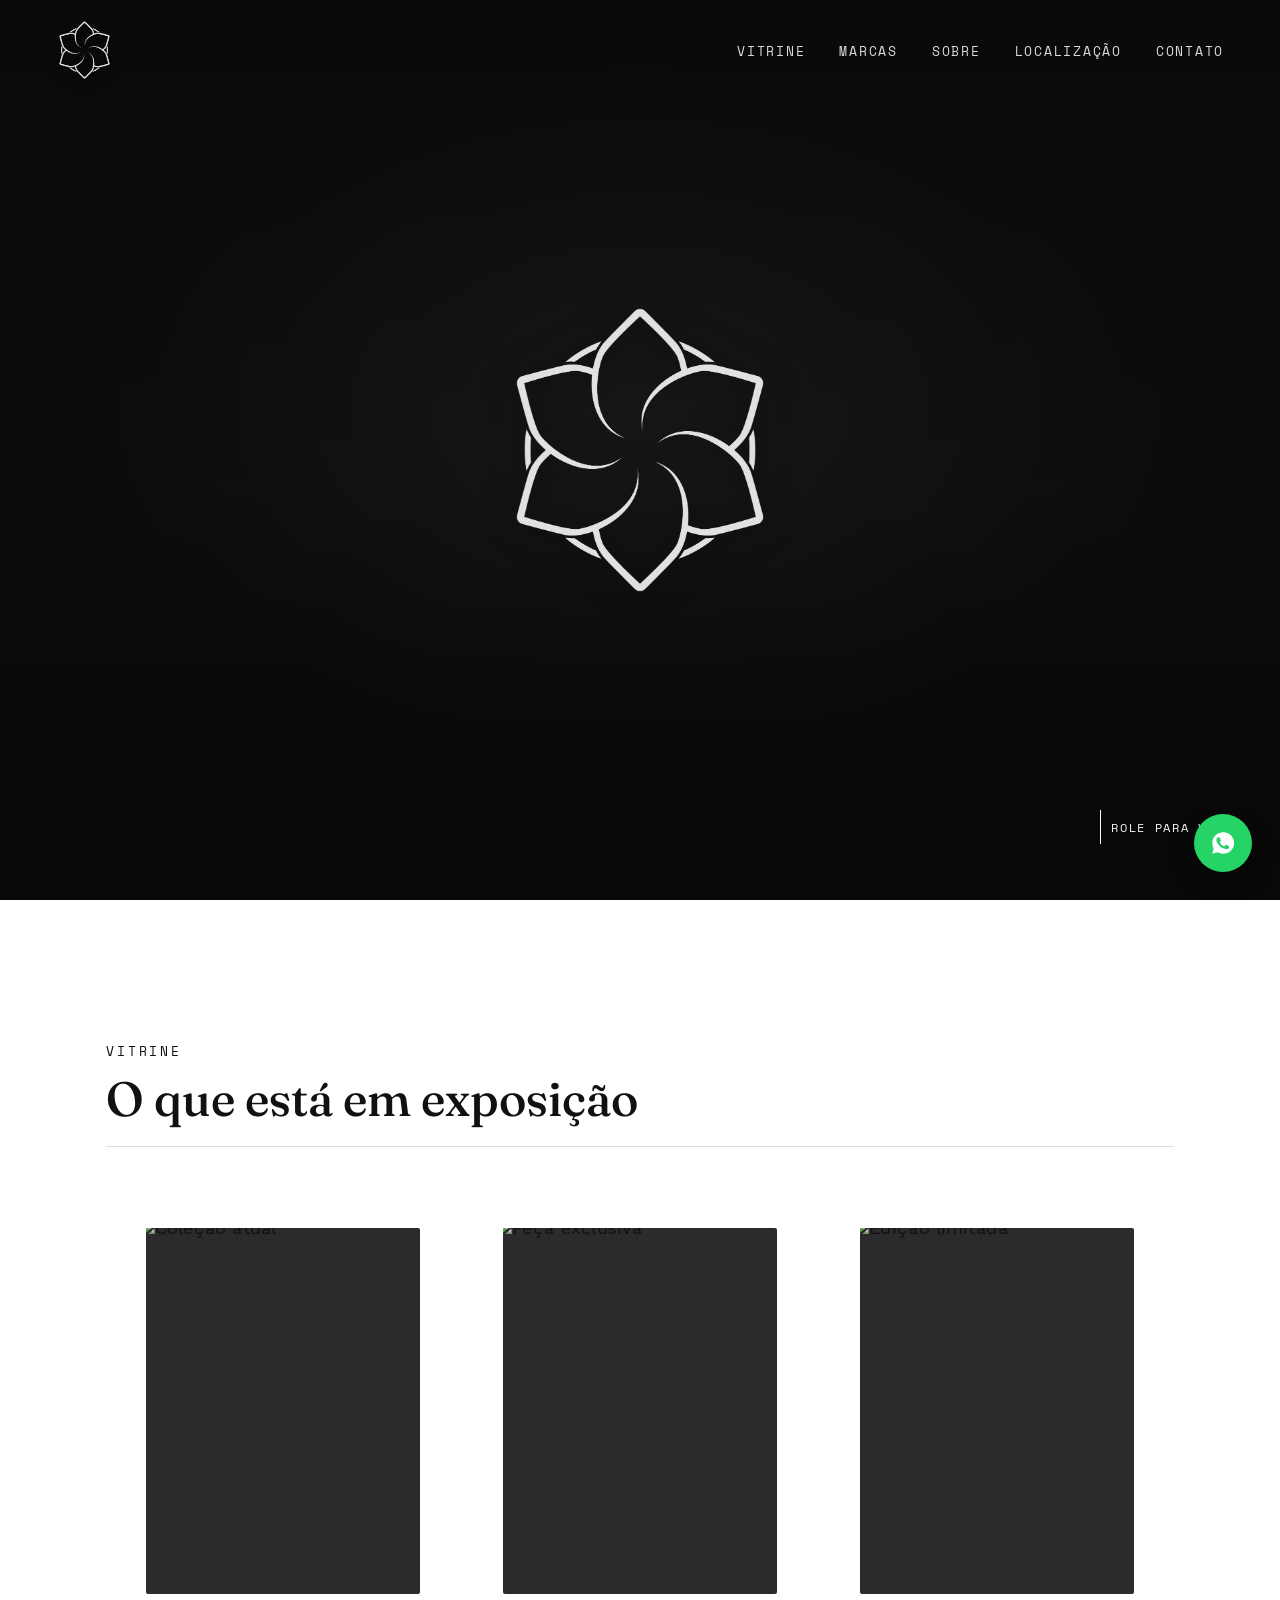
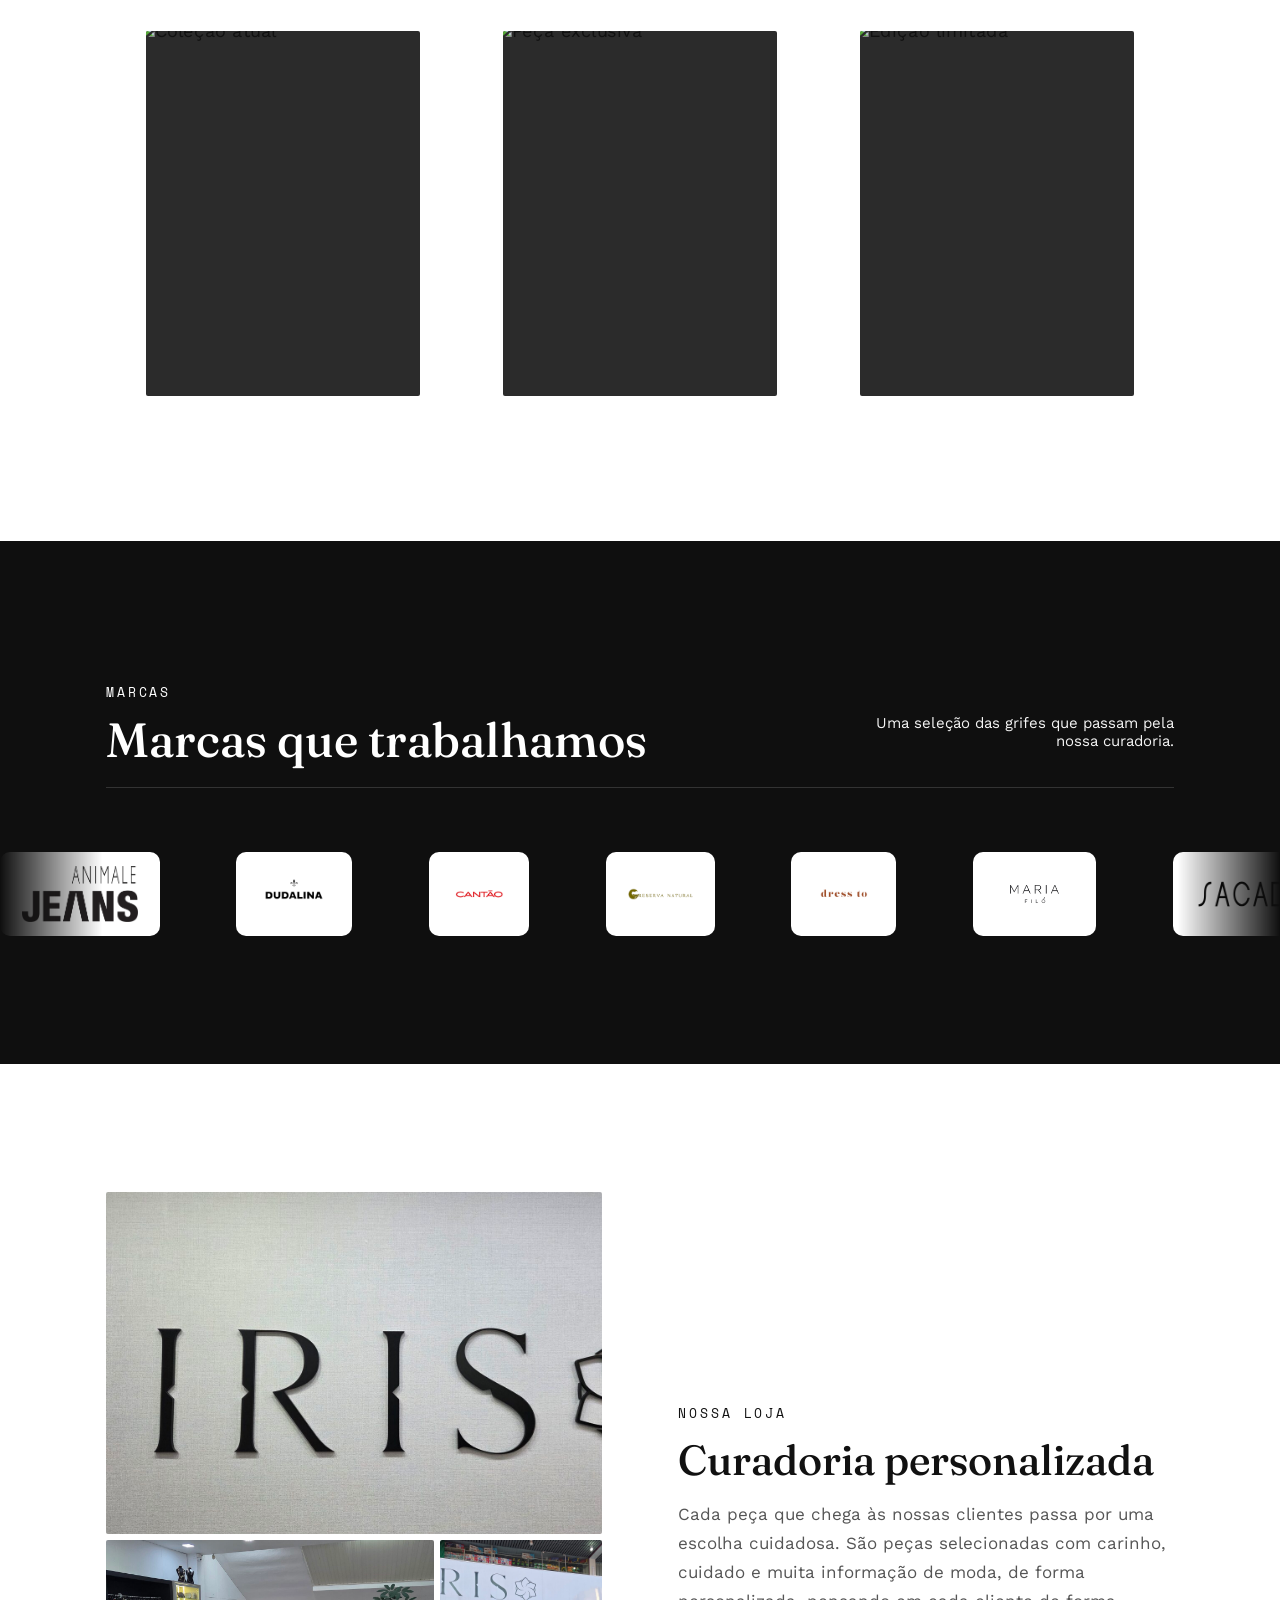
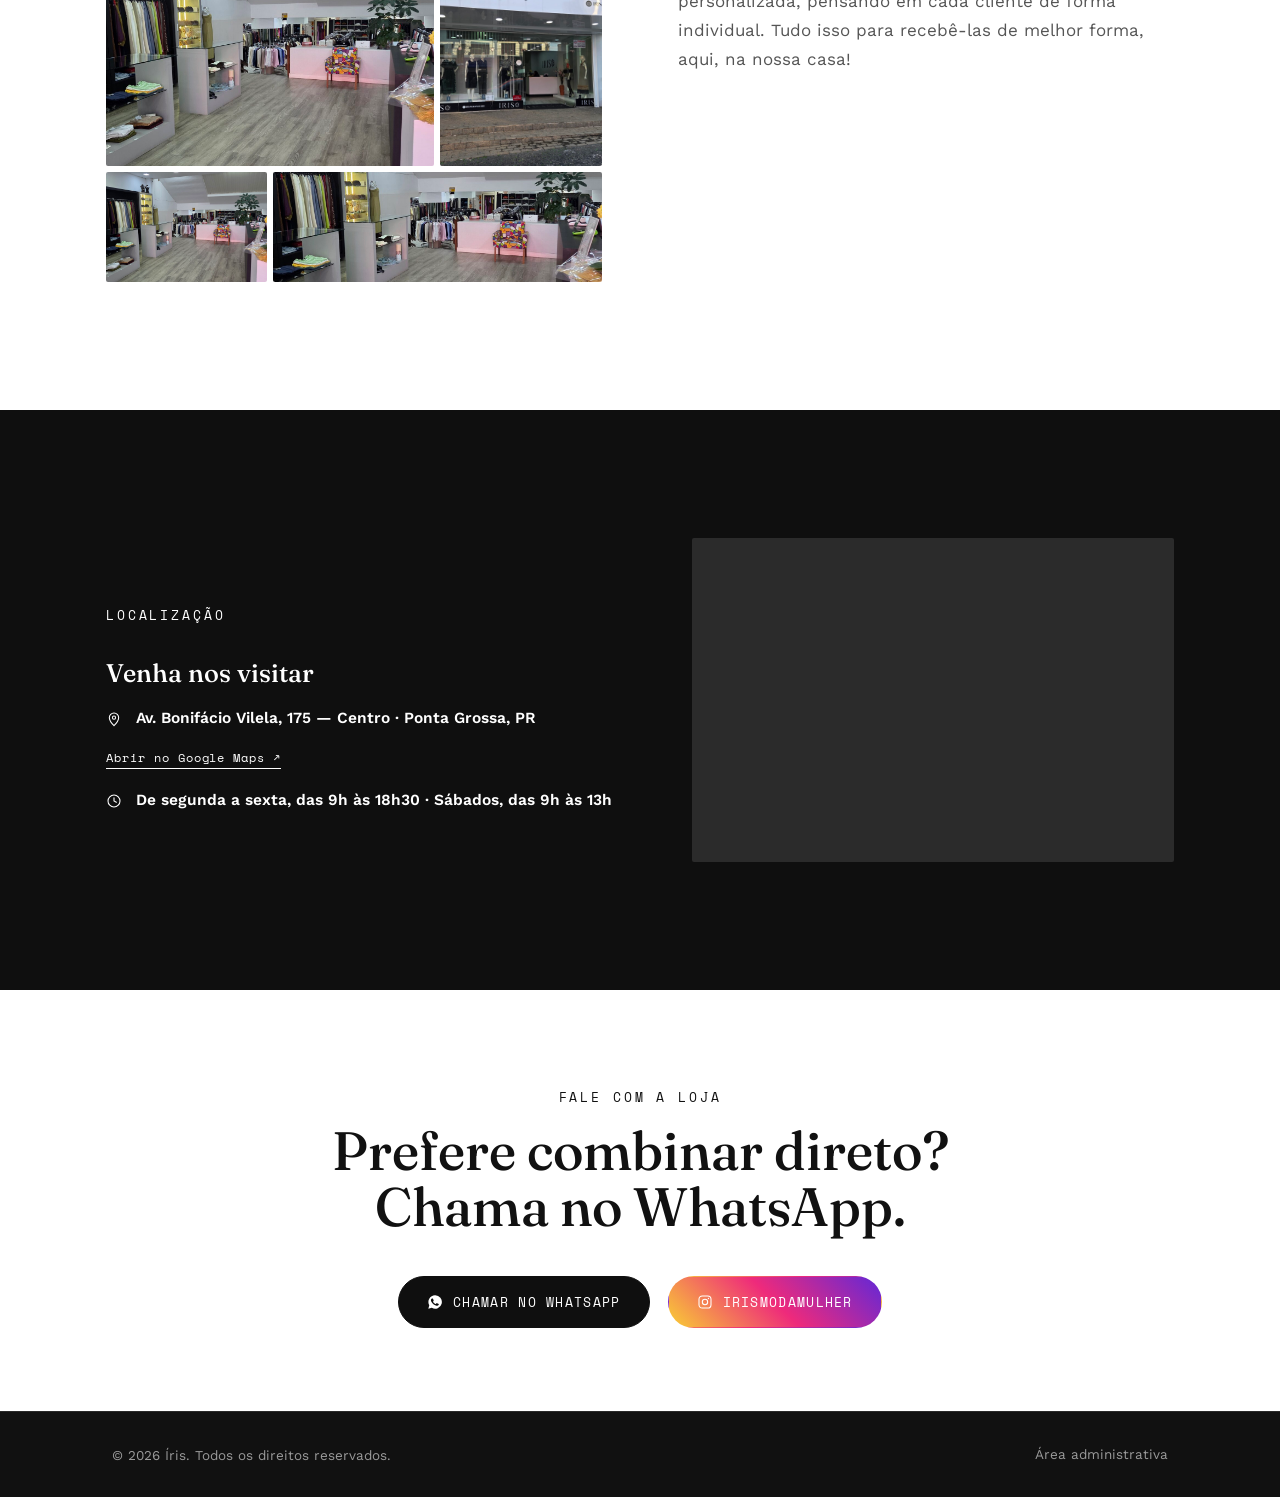
==== commit dd32b5ce: "test: testando cores do site" ====
--- a/index.html
+++ b/index.html
@@ -14,14 +14,14 @@
 
 <header class="site-header" id="siteHeader">
   <a href="#topo" class="brand-mark" id="brandMark">
-    <img src="img/logo-branco.png" alt="Íris" class="brand-logo brand-logo-branco" id="brandLogoBranco">
-    <img src="img/logo-preto.png" alt="Íris" class="brand-logo brand-logo-preto" id="brandLogoPreto">
+    <img src="img/icone-branco.png" alt="Íris" class="brand-logo brand-logo-branco" id="brandLogoBranco">
+    <img src="img/icone-preto.png" alt="Íris" class="brand-logo brand-logo-preto" id="brandLogoPreto">
   </a>
   <nav>
     <ul class="nav-links" id="navLinks">
       <li><a href="#vitrine">Vitrine</a></li>
+      <li><a href="#marcas">Marcas</a></li>
       <li><a href="#sobre">Sobre</a></li>
-      <li><a href="#marcas">Marcas</a></li>
       <li><a href="#localizacao">Localização</a></li>
       <li><a href="#contato">Contato</a></li>
     </ul>
@@ -32,11 +32,8 @@
 </header>
 
 <section class="hero" id="topo">
-  <img class="hero-mark" src="img/icone-branco.png" alt="" aria-hidden="true">
   <div class="hero-inner">
-    <p class="eyebrow hero-eyebrow">Vitrine oficial</p>
-    <h1 id="heroTitulo">Uma vitrine para <em>peças</em> que contam história</h1>
-    <p id="heroTexto">Seleção exclusiva, escolhida peça a peça.</p>
+    <img class="hero-logo" src="img/icone-branco.png" alt="Íris">
   </div>
   <div class="hero-scroll"><span class="line"></span> Role para ver</div>
 </section>
@@ -48,21 +45,8 @@
         <p class="eyebrow">Vitrine</p>
         <h2>O que está em exposição</h2>
       </div>
-      <p class="note">Peças em vitrine, sem estoque de reposição. Vem conhecer de perto.</p>
     </div>
     <div class="vitrine-grid" id="vitrineGrid"></div>
-  </div>
-</section>
-
-<section class="sobre" id="sobre">
-  <div class="wrap">
-    <div class="sobre-galeria reveal" id="sobreGaleria"></div>
-    <div class="sobre-text reveal">
-      <p class="eyebrow" id="sobreEyebrow">A loja</p>
-      <h2 id="sobreTitulo">Curadoria antes de tudo</h2>
-      <p id="sobreTexto"></p>
-      <ul class="sobre-list" id="sobreLista"></ul>
-    </div>
   </div>
 </section>
 
@@ -75,7 +59,20 @@
       </div>
       <p class="note" id="marcasNota">Uma seleção das grifes que passam pela nossa curadoria.</p>
     </div>
-    <div class="marcas-grid" id="marcasGrid"></div>
+  </div>
+  <div class="marcas-marquee">
+    <div class="marcas-track" id="marcasGrid"></div>
+  </div>
+</section>
+
+<section class="sobre" id="sobre">
+  <div class="wrap">
+    <div class="sobre-galeria reveal" id="sobreGaleria"></div>
+    <div class="sobre-text reveal">
+      <p class="eyebrow" id="sobreEyebrow">Nossa loja</p>
+      <h2 id="sobreTitulo">Curadoria personalizada</h2>
+      <p id="sobreTexto"></p>
+    </div>
   </div>
 </section>
 
@@ -84,16 +81,15 @@
     <div class="local-info reveal">
       <p class="eyebrow">Localização</p>
       <h2>Venha nos visitar</h2>
-      <p id="enderecoTexto"></p>
       <div class="local-row">
         <svg width="16" height="16" viewBox="0 0 24 24" fill="none"><path d="M12 22s7-7.16 7-12A7 7 0 0 0 5 10c0 4.84 7 12 7 12Z" stroke="currentColor" stroke-width="1.6"/><circle cx="12" cy="10" r="2.4" stroke="currentColor" stroke-width="1.6"/></svg>
-        <span id="enderecoLinhas"></span>
+        <strong id="enderecoLinhas"></strong>
       </div>
+      <a id="mapaLink" class="mapa-link" target="_blank" rel="noopener">Abrir no Google Maps ↗</a>
       <div class="local-row">
         <svg width="16" height="16" viewBox="0 0 24 24" fill="none"><circle cx="12" cy="12" r="9" stroke="currentColor" stroke-width="1.6"/><path d="M12 7v5l3.5 2" stroke="currentColor" stroke-width="1.6" stroke-linecap="round"/></svg>
-        <span id="horarioTexto"></span>
+        <strong id="horarioTexto"></strong>
       </div>
-      <a id="mapaLink" class="mapa-link" target="_blank" rel="noopener">Abrir no Google Maps ↗</a>
     </div>
     <div class="map-frame reveal">
       <span class="map-frame-loading">Carregando mapa…</span>
@@ -106,14 +102,13 @@
   <div class="wrap">
     <p class="eyebrow">Fale com a loja</p>
     <h2>Prefere combinar direto? Chama no WhatsApp.</h2>
-    <p class="lead">Sem formulário, sem espera — resposta direto de quem cuida da loja.</p>
     <div class="contato-actions reveal">
       <a class="btn btn-solid" id="whatsappBtn" href="#" target="_blank" rel="noopener">
         <svg width="16" height="16" viewBox="0 0 24 24" fill="currentColor"><path d="M12 2a10 10 0 0 0-8.6 15L2 22l5.2-1.4A10 10 0 1 0 12 2Zm5.8 14.2c-.3.7-1.4 1.3-2 1.4-.5.1-1.2.2-3.6-.8-3-1.2-4.9-4.2-5.1-4.4-.1-.2-1.2-1.6-1.2-3s.7-2.1 1-2.4c.3-.3.6-.4.8-.4h.6c.2 0 .5 0 .7.6.3.7.9 2.2 1 2.4.1.2.1.4 0 .6-.6 1.2-1.2 1.1-.7 1.9 1 1.6 1.9 2.2 3.4 2.9.3.1.5.1.6-.1.2-.2.7-.8.9-1.1.2-.3.4-.2.7-.1.3.1 1.8.9 2.1 1 .3.2.5.2.6.3.1.2.1.9-.2 1.6Z"/></svg>
         Chamar no WhatsApp
       </a>
-      <a class="btn btn-ghost" id="instagramBtn" href="#" target="_blank" rel="noopener">
-        <svg width="16" height="16" viewBox="0 0 24 24" fill="none"><rect x="3" y="3" width="18" height="18" rx="5" stroke="currentColor" stroke-width="1.6"/><circle cx="12" cy="12" r="4" stroke="currentColor" stroke-width="1.6"/><circle cx="17.2" cy="6.8" r="1" fill="currentColor"/></svg>
+      <a class="btn btn-instagram" id="instagramBtn" href="#" target="_blank" rel="noopener">
+        <svg width="16" height="16" viewBox="0 0 24 24" fill="none" aria-hidden="true"><rect x="3" y="3" width="18" height="18" rx="5" stroke="currentColor" stroke-width="1.6"/><circle cx="12" cy="12" r="4" stroke="currentColor" stroke-width="1.6"/><circle cx="17.2" cy="6.8" r="1" fill="currentColor"/></svg>
         <span id="instagramLabel">@nomedaloja</span>
       </a>
     </div>
--- a/css/styles.css
+++ b/css/styles.css
@@ -146,53 +146,37 @@
   position:relative;
   min-height: 100svh;
   display:flex;
-  align-items:flex-end;
+  align-items:center;
+  justify-content:center;
   background: var(--preto);
+  background-size: cover;
+  background-position: center;
   overflow: hidden;
 }
 .hero::after{
   content:"";
   position:absolute; inset:0;
-  background: radial-gradient(60% 55% at 72% 42%, rgba(255,255,255,0.05), transparent 70%);
+  background:
+    linear-gradient(0deg, rgba(0,0,0,0.5), rgba(0,0,0,0.2) 45%, rgba(0,0,0,0.35)),
+    radial-gradient(60% 55% at 50% 45%, rgba(255,255,255,0.06), transparent 70%);
   pointer-events:none;
-}
-.hero-mark{
-  position:absolute;
-  z-index:1;
-  top:50%;
-  right:clamp(-160px,-6vw,-40px);
-  transform:translateY(-52%);
-  width:min(62vw, 820px);
-  height:auto;
-  opacity:0.1;
-  pointer-events:none;
-  user-select:none;
 }
 .hero-inner{
   position:relative;
   z-index:2;
-  width:100%;
-  padding: 0 clamp(20px,5vw,56px) clamp(48px,8vw,96px);
-  color: var(--branco);
-}
-.hero-eyebrow{
-  color: var(--acento-claro);
-  margin-bottom: 18px;
-}
-.hero h1{
-  font-size: clamp(44px, 8vw, 96px);
-  color: var(--branco);
-  max-width: 14ch;
-}
-.hero h1 em{
-  font-style: italic;
-  color: var(--acento-claro);
-}
-.hero p{
-  margin-top: 20px;
-  max-width: 46ch;
-  font-size: clamp(16px,1.7vw,19px);
-  color: var(--branco-2);
+  display:flex;
+  align-items:center;
+  justify-content:center;
+}
+.hero-logo{
+  width: min(36vw, 280px);
+  height:auto;
+  filter: drop-shadow(0 2px 18px rgba(0,0,0,0.45));
+  animation: hero-logo-in 1100ms cubic-bezier(.2,.8,.2,1) both;
+}
+@keyframes hero-logo-in{
+  from{ opacity:0; transform: scale(0.92); }
+  to{ opacity:1; transform: scale(1); }
 }
 .hero-scroll{
   position:absolute;
@@ -244,7 +228,7 @@
 .vitrine-grid{
   display:grid;
   grid-template-columns: repeat(3, 1fr);
-  gap: clamp(14px,2vw,24px);
+  gap: 3px;
 }
 .vitrine-item{
   position:relative;
@@ -292,7 +276,7 @@
 .vitrine-item:hover .vitrine-cap{ opacity:1; transform: translateY(0); }
 
 /* ---------- Sobre ---------- */
-.sobre{ background: var(--preto); color: var(--branco); }
+.sobre{ background: var(--branco); color: var(--carvao); }
 .sobre .wrap{
   display:grid;
   grid-template-columns: 1fr 1fr;
@@ -301,97 +285,81 @@
 }
 .sobre-galeria{
   display:grid;
-  grid-template-columns: 1fr 1fr;
-  gap: 14px;
-}
-.sobre-galeria .sobre-img:first-child{ grid-column: 1 / -1; }
+  grid-template-columns: repeat(3, 1fr);
+  grid-auto-rows: 110px;
+  grid-auto-flow: dense;
+  gap: 6px;
+}
 .sobre-img{
-  aspect-ratio: 4/5;
   overflow:hidden;
   border-radius: var(--radius);
-}
-.sobre-galeria .sobre-img:first-child{ aspect-ratio: 16/10; }
-.sobre-img{ cursor: pointer; }
+  cursor: pointer;
+}
 .sobre-img img{
   width:100%; height:100%; object-fit:cover;
   transition: transform 500ms cubic-bezier(.2,.8,.2,1);
 }
+.sobre-galeria .sobre-img:first-child img{
+  transform: scale(1.35);
+  transform-origin: 27% 18%;
+}
+.sobre-galeria .sobre-img:first-child:hover img{ transform: scale(1.4); }
 .sobre-img:hover img{ transform: scale(1.05); }
-.sobre-text .eyebrow{ color: var(--acento-claro); }
-.sobre-text h2{ color: var(--branco); font-size: clamp(28px,4vw,42px); margin-top: 14px; }
-.sobre-text p{ margin-top: 18px; color: var(--branco-2); line-height:1.7; max-width: 46ch; }
-.sobre-list{ margin-top: 26px; display:grid; gap: 12px; }
-.sobre-list li{ list-style:none; display:flex; gap:10px; align-items:baseline; font-size:15px; color: var(--branco-2); }
-.sobre-list li::before{ content:"—"; color: var(--acento-claro); }
+.sobre-text .eyebrow{ color: var(--acento); }
+.sobre-text h2{ color: var(--carvao); font-size: clamp(28px,4vw,42px); margin-top: 14px; }
+.sobre-text p{ margin-top: 18px; color: var(--carvao-suave); line-height:1.7; max-width: 46ch; }
 
 /* ---------- Marcas ---------- */
-.marcas{ background: var(--branco-2); }
-.marcas-grid{
-  display:grid;
-  grid-template-columns: repeat(auto-fill, minmax(170px,1fr));
-  border-top: 1px solid var(--cinza-claro);
-  border-left: 1px solid var(--cinza-claro);
-}
-.marca-card{
-  position: relative;
+.marcas{ background: var(--preto); }
+.marcas .eyebrow{ color: var(--acento-claro); }
+.marcas h2{ color: var(--branco); }
+.marcas .note{ color: var(--branco-2); }
+.marcas .section-head{ border-bottom-color: rgba(255,255,255,0.15); }
+.marcas-marquee{
+  margin-top: clamp(28px,5vw,48px);
+  overflow: hidden;
+  -webkit-mask-image: linear-gradient(90deg, transparent, #000 8%, #000 92%, transparent);
+  mask-image: linear-gradient(90deg, transparent, #000 8%, #000 92%, transparent);
+}
+.marcas-track{
+  display:flex;
+  align-items:center;
+  gap: clamp(40px,6vw,80px);
+  width: max-content;
+  animation: marcas-scroll 32s linear infinite;
+}
+.marcas-track:hover{ animation-play-state: paused; }
+.marca-logo{
+  flex: 0 0 auto;
+  height: clamp(64px,7.5vw,84px);
+  padding: 14px 22px;
   background: var(--branco);
-  display:flex;
-  flex-direction: column;
+  border: none;
+  border-radius: 10px;
+  display:flex;
   align-items:center;
   justify-content:center;
-  gap: 18px;
-  padding: 30px 20px 24px;
-  overflow: hidden;
-  border-right: 1px solid var(--cinza-claro);
-  border-bottom: 1px solid var(--cinza-claro);
-}
-.marca-card::before{
-  content:"";
-  position:absolute;
-  top:0; left:50%;
-  width:0; height:1px;
-  background: var(--acento);
-  transform: translateX(-50%);
-  transition: width 350ms ease;
-}
-.marca-card:hover::before{ width: calc(100% - 2px); }
-.marca-logo{
-  width:100%;
-  aspect-ratio: 3/2;
-  display:flex;
-  align-items:center;
-  justify-content:center;
-}
-.marca-card img{
-  max-width:100%;
-  max-height:100%;
+  cursor: pointer;
+  transition: transform 250ms ease;
+}
+.marca-logo img{
+  height:100%;
   width:auto;
-  height:auto;
+  max-width: 140px;
   object-fit:contain;
-  filter: grayscale(1);
-  opacity: 0.55;
-  transition: filter 400ms ease, opacity 400ms ease, transform 400ms ease;
-}
-.marca-card:hover img{
-  filter: grayscale(0);
-  opacity: 1;
-  transform: scale(1.06);
-}
-.marca-nome{
-  font-family: var(--utilitario);
-  font-size: 11px;
-  letter-spacing: 0.14em;
-  text-transform: uppercase;
-  color: var(--carvao-suave);
-  text-align:center;
-  opacity:0;
-  transform: translateY(4px);
-  transition: opacity 300ms ease, transform 300ms ease;
-}
-.marca-card:hover .marca-nome{ opacity:1; transform:none; }
+}
+.marca-logo:hover{ transform: translateY(-3px); }
+@keyframes marcas-scroll{
+  from{ transform: translateX(0); }
+  to{ transform: translateX(-50%); }
+}
+@media (prefers-reduced-motion: reduce){
+  .marcas-track{ animation: none; }
+}
 
 /* ---------- Localização ---------- */
-.local{ background: var(--branco); }
+.local{ background: var(--preto); color: var(--branco); }
+.local .eyebrow{ color: var(--acento-claro); }
 .local .wrap{
   display:grid;
   grid-template-columns: 1.1fr 1fr;
@@ -399,15 +367,15 @@
   align-items:stretch;
 }
 .local-info{ display:flex; flex-direction:column; justify-content:center; gap:22px; }
-.local-info p{ color: var(--carvao-suave); line-height:1.7; max-width: 40ch; }
 .local-row{ display:flex; gap:14px; align-items:flex-start; font-size:15.5px; }
-.local-row svg{ flex:0 0 auto; margin-top:2px; color: var(--acento); }
+.local-row strong{ font-weight: 600; }
+.local-row svg{ flex:0 0 auto; margin-top:2px; color: var(--acento-claro); }
 .mapa-link{
   align-self:flex-start;
   font-family: var(--utilitario);
   font-size: 12px;
   letter-spacing: 0.08em;
-  border-bottom: 1px solid var(--acento);
+  border-bottom: 1px solid var(--acento-claro);
   padding-bottom: 2px;
   transition: opacity 200ms ease;
 }
@@ -437,13 +405,13 @@
 
 /* ---------- Contato ---------- */
 .contato{
-  background: var(--preto);
-  color: var(--branco);
+  padding: clamp(44px,6.5vw,88px) 0;
+  background: var(--branco);
+  color: var(--carvao);
   text-align:center;
 }
-.contato .eyebrow{ color: var(--acento-claro); }
-.contato h2{ color: var(--branco); font-size: clamp(32px,5vw,54px); max-width: 18ch; margin: 16px auto 0; }
-.contato p.lead{ margin: 18px auto 0; color: var(--branco-2); max-width: 42ch; }
+.contato .eyebrow{ color: var(--acento); }
+.contato h2{ color: var(--carvao); font-size: clamp(32px,5vw,54px); max-width: 18ch; margin: 16px auto 0; }
 .contato-actions{
   margin-top: 40px;
   display:flex;
@@ -464,16 +432,21 @@
   border: 1px solid var(--acento);
   transition: transform 250ms ease, background 250ms ease, color 250ms ease;
 }
-.btn-solid{ background: var(--branco); color: var(--preto); border-color: var(--branco); }
-.btn-solid:hover{ transform: translateY(-2px); background: var(--branco-2); }
-.btn-ghost{ color: var(--branco); border-color: var(--branco); }
-.btn-ghost:hover{ transform: translateY(-2px); background: rgba(255,255,255,0.06); }
+.btn-solid{ background: var(--preto); color: var(--branco); border-color: var(--preto); }
+.btn-solid:hover{ transform: translateY(-2px); background: var(--preto-suave); }
+.btn-instagram{
+  background: linear-gradient(45deg, #f9ce34 0%, #ee2a7b 50%, #6228d7 100%);
+  color: var(--branco);
+  border-color: transparent;
+}
+.btn-instagram:hover{ transform: translateY(-2px); filter: brightness(1.08); }
 
 /* ---------- Footer ---------- */
 .site-footer{
   background: var(--carvao);
   color: var(--branco-2);
   padding: 34px clamp(20px,5vw,56px);
+  border-top: 1px solid rgba(255,255,255,0.1);
 }
 .site-footer .wrap{
   max-width: var(--max);
@@ -530,6 +503,7 @@
 @media (max-width: 900px){
   .sobre .wrap, .local .wrap{ grid-template-columns: 1fr; }
   .vitrine-grid{ grid-template-columns: repeat(2,1fr); }
+  .sobre-galeria{ grid-auto-rows: 90px; }
 }
 @media (max-width: 720px){
   .nav-toggle{ display:flex; }
@@ -543,7 +517,6 @@
   }
   .nav-links.open{ transform: translateX(0); }
   .nav-links a{ color: var(--branco); font-size:14px; }
-  .vitrine-grid{ grid-template-columns: 1fr 1fr; }
   .section-head{ flex-direction:column; align-items:flex-start; }
   .section-head .note{ text-align:left; }
 }
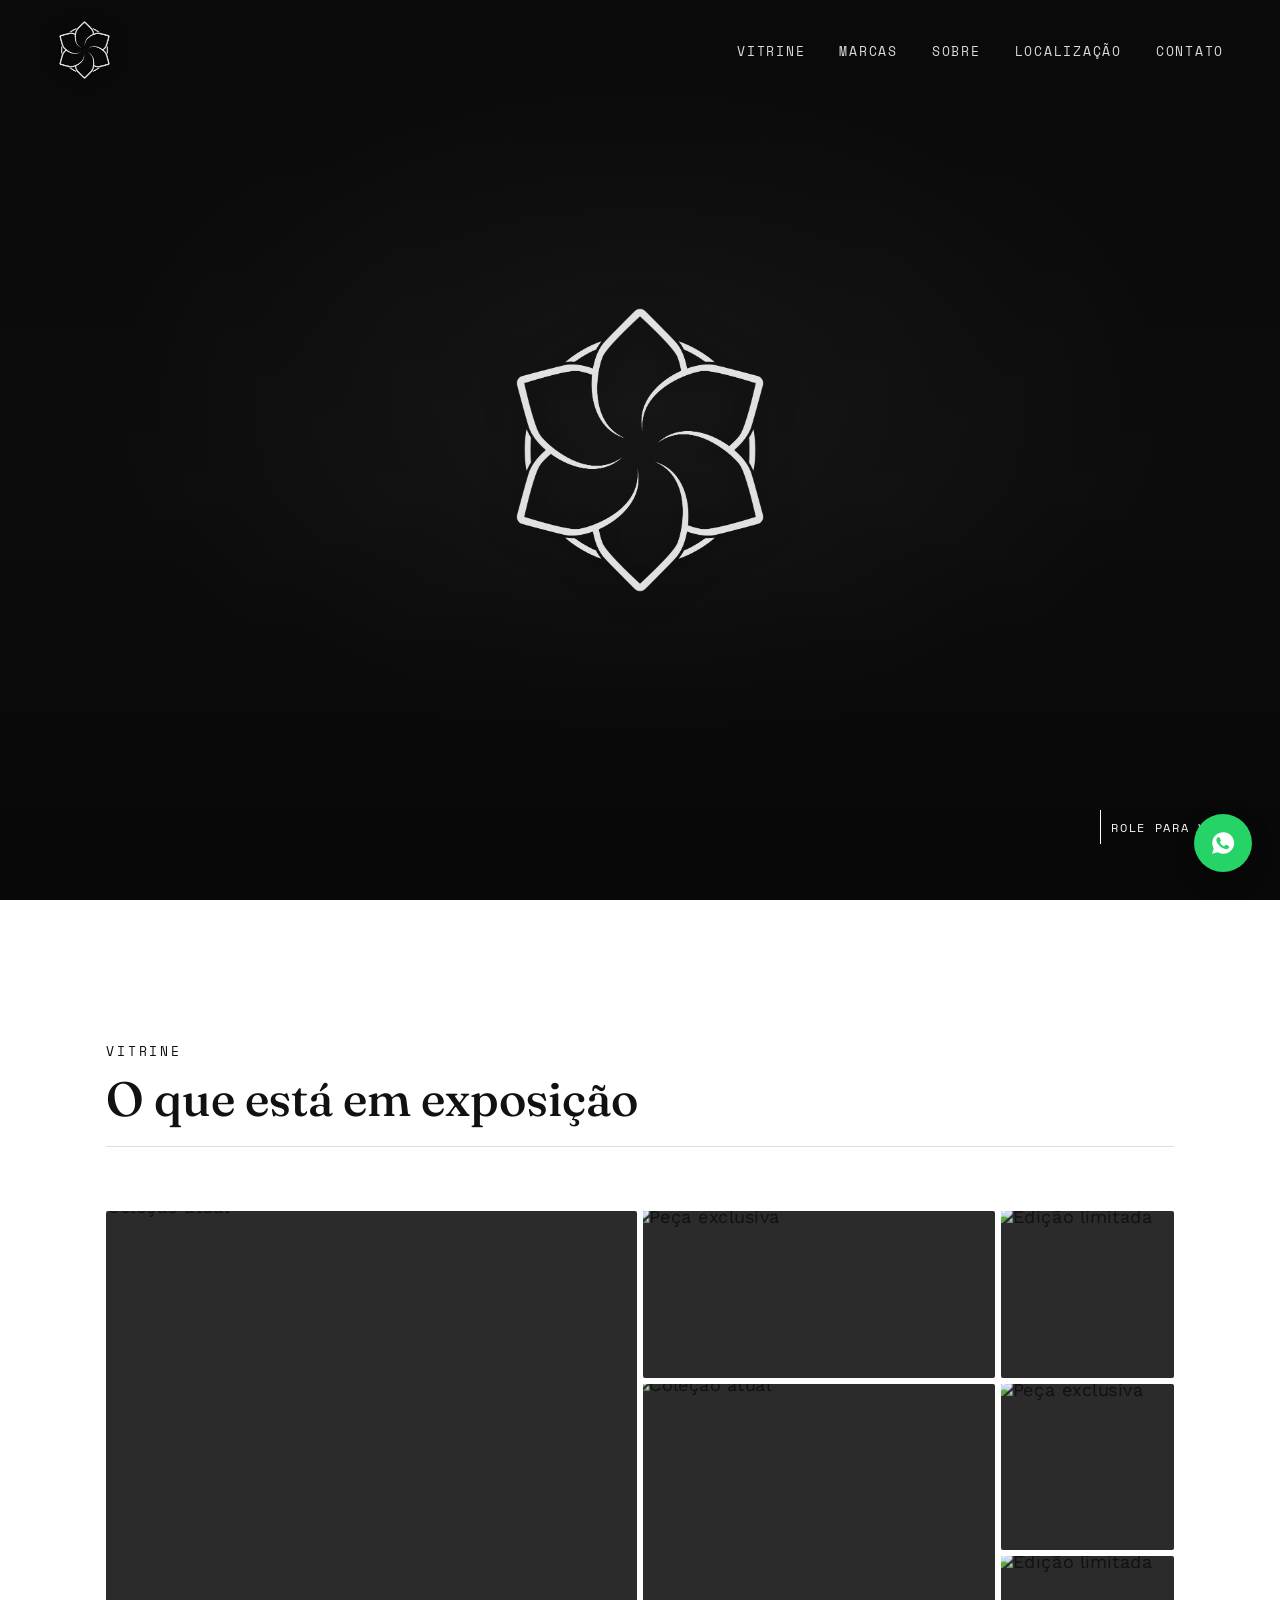
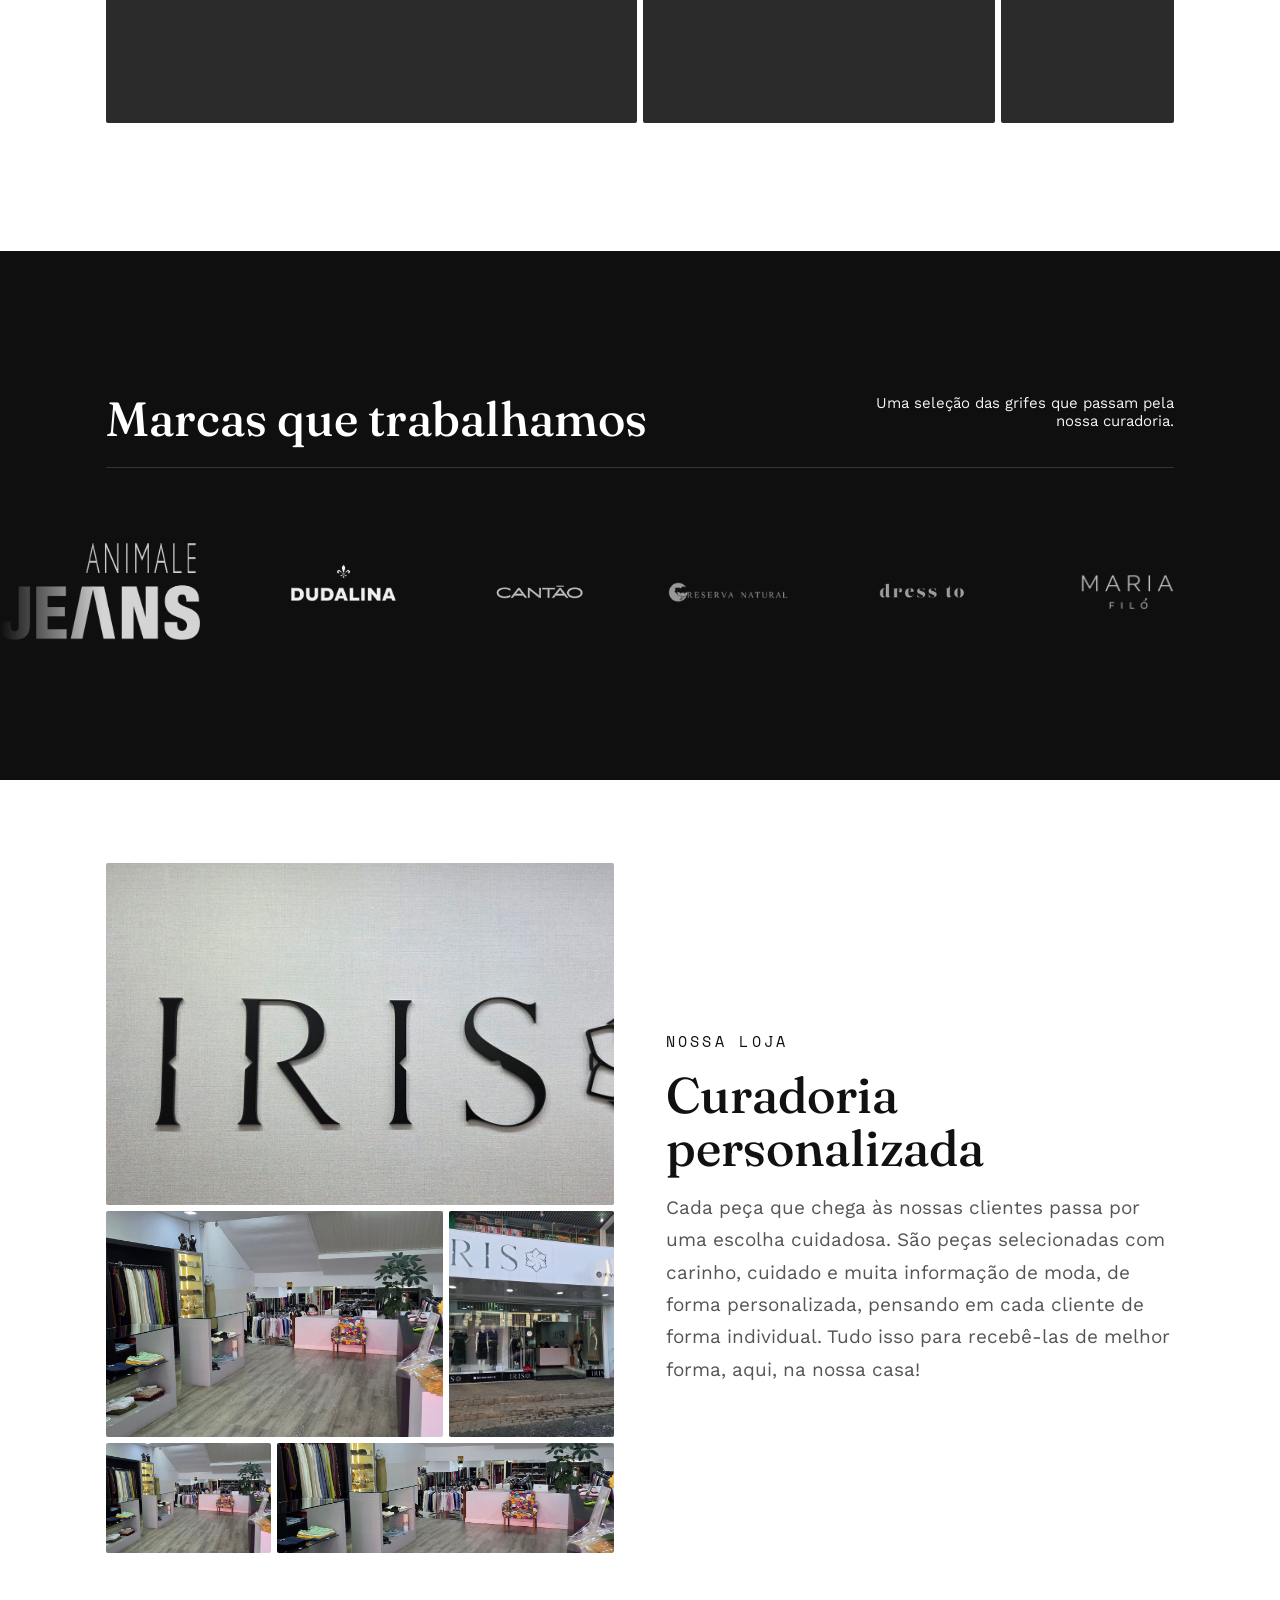
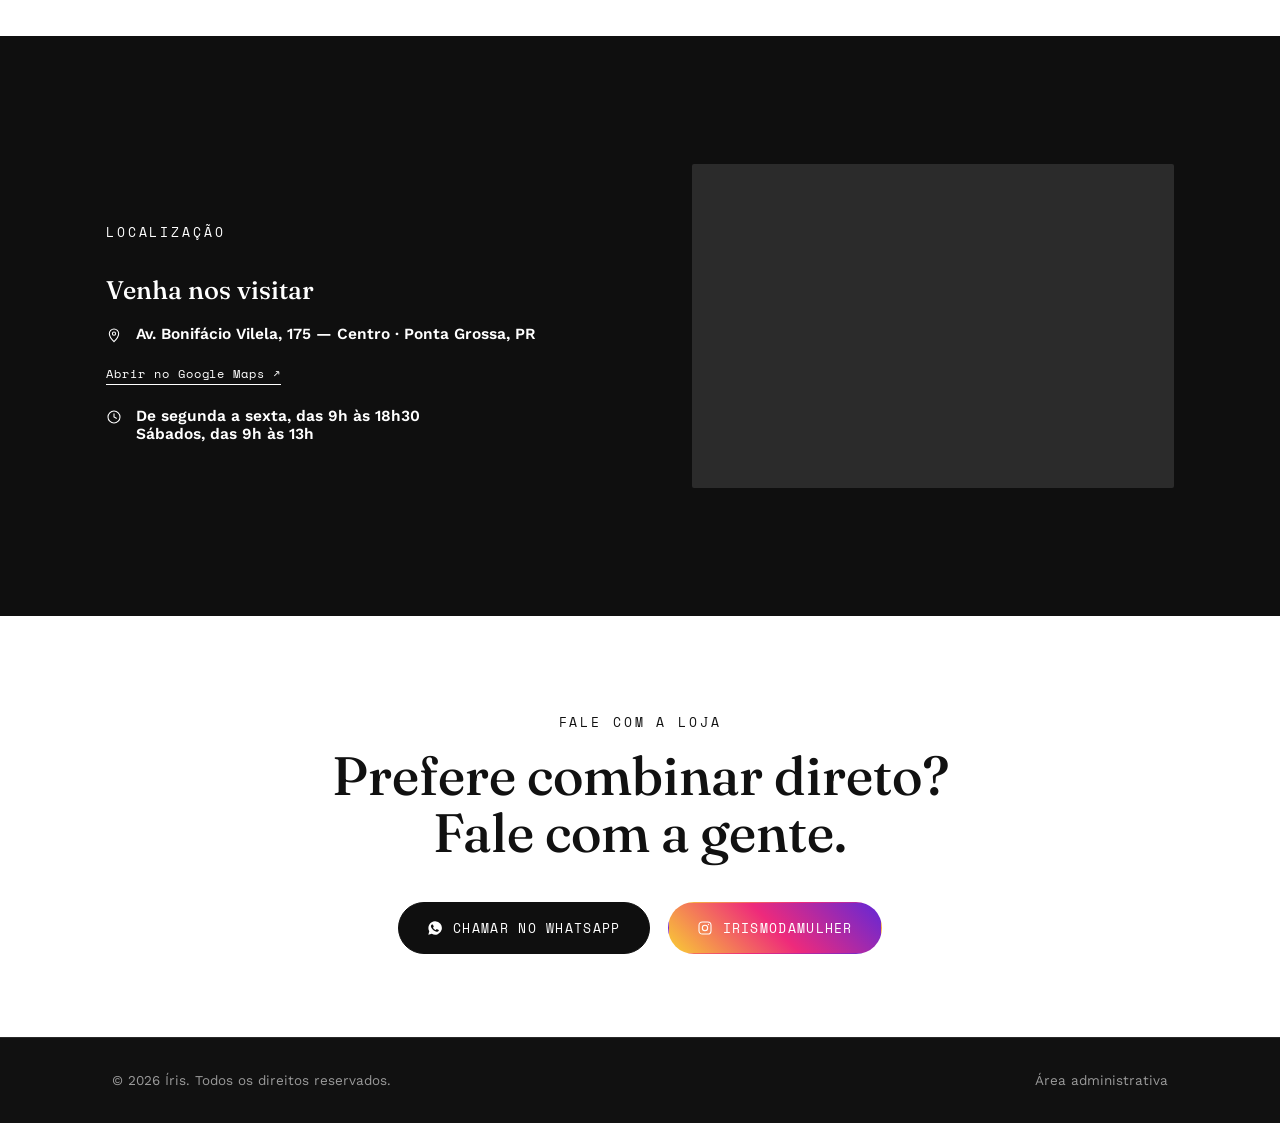
==== commit 01176112: "Subindo o que falta" ====
--- a/index.html
+++ b/index.html
@@ -3,7 +3,7 @@
 <head>
 <meta charset="UTF-8">
 <meta name="viewport" content="width=device-width, initial-scale=1.0">
-<title>Íris — Vitrine</title>
+<title>Íris</title>
 <meta name="description" content="Vitrine digital da loja: novidades, contato direto por WhatsApp e Instagram, e localização.">
 <link rel="icon" type="image/png" href="img/logo-preto.png">
 <link rel="preconnect" href="https://fonts.googleapis.com">
@@ -54,7 +54,6 @@
   <div class="wrap">
     <div class="section-head reveal">
       <div>
-        <p class="eyebrow" id="marcasEyebrow">Marcas</p>
         <h2 id="marcasTitulo">Marcas que trabalhamos</h2>
       </div>
       <p class="note" id="marcasNota">Uma seleção das grifes que passam pela nossa curadoria.</p>
@@ -101,7 +100,7 @@
 <section class="contato" id="contato">
   <div class="wrap">
     <p class="eyebrow">Fale com a loja</p>
-    <h2>Prefere combinar direto? Chama no WhatsApp.</h2>
+    <h2>Prefere combinar direto? Fale com a gente.</h2>
     <div class="contato-actions reveal">
       <a class="btn btn-solid" id="whatsappBtn" href="#" target="_blank" rel="noopener">
         <svg width="16" height="16" viewBox="0 0 24 24" fill="currentColor"><path d="M12 2a10 10 0 0 0-8.6 15L2 22l5.2-1.4A10 10 0 1 0 12 2Zm5.8 14.2c-.3.7-1.4 1.3-2 1.4-.5.1-1.2.2-3.6-.8-3-1.2-4.9-4.2-5.1-4.4-.1-.2-1.2-1.6-1.2-3s.7-2.1 1-2.4c.3-.3.6-.4.8-.4h.6c.2 0 .5 0 .7.6.3.7.9 2.2 1 2.4.1.2.1.4 0 .6-.6 1.2-1.2 1.1-.7 1.9 1 1.6 1.9 2.2 3.4 2.9.3.1.5.1.6-.1.2-.2.7-.8.9-1.1.2-.3.4-.2.7-.1.3.1 1.8.9 2.1 1 .3.2.5.2.6.3.1.2.1.9-.2 1.6Z"/></svg>
--- a/css/styles.css
+++ b/css/styles.css
@@ -174,6 +174,7 @@
   filter: drop-shadow(0 2px 18px rgba(0,0,0,0.45));
   animation: hero-logo-in 1100ms cubic-bezier(.2,.8,.2,1) both;
 }
+.hero.tem-capa .hero-logo{ display:none; }
 @keyframes hero-logo-in{
   from{ opacity:0; transform: scale(0.92); }
   to{ opacity:1; transform: scale(1); }
@@ -227,13 +228,16 @@
 .vitrine{ background: var(--branco); }
 .vitrine-grid{
   display:grid;
-  grid-template-columns: repeat(3, 1fr);
-  gap: 3px;
+  grid-template-columns: repeat(6, 1fr);
+  grid-auto-rows: clamp(90px, 13vw, 180px);
+  grid-auto-flow: dense;
+  gap: 6px;
 }
 .vitrine-item{
   position:relative;
-  aspect-ratio: 3/4;
+  margin:0;
   overflow:hidden;
+  cursor: pointer;
   background: var(--preto-suave);
   border-radius: var(--radius);
 }
@@ -276,11 +280,11 @@
 .vitrine-item:hover .vitrine-cap{ opacity:1; transform: translateY(0); }
 
 /* ---------- Sobre ---------- */
-.sobre{ background: var(--branco); color: var(--carvao); }
+.sobre{ background: var(--branco); color: var(--carvao); padding: clamp(44px,6.5vw,88px) 0; }
 .sobre .wrap{
   display:grid;
   grid-template-columns: 1fr 1fr;
-  gap: clamp(32px,6vw,80px);
+  gap: clamp(24px,4vw,52px);
   align-items:center;
 }
 .sobre-galeria{
@@ -305,9 +309,9 @@
 }
 .sobre-galeria .sobre-img:first-child:hover img{ transform: scale(1.4); }
 .sobre-img:hover img{ transform: scale(1.05); }
-.sobre-text .eyebrow{ color: var(--acento); }
-.sobre-text h2{ color: var(--carvao); font-size: clamp(28px,4vw,42px); margin-top: 14px; }
-.sobre-text p{ margin-top: 18px; color: var(--carvao-suave); line-height:1.7; max-width: 46ch; }
+.sobre-text .eyebrow{ color: var(--acento); font-size: 15px; }
+.sobre-text h2{ color: var(--carvao); font-size: clamp(32px,4.6vw,50px); margin-top: 14px; }
+.sobre-text p{ margin-top: 18px; color: var(--carvao-suave); font-size: 19px; line-height:1.7; max-width: 46ch; }
 
 /* ---------- Marcas ---------- */
 .marcas{ background: var(--preto); }
@@ -326,29 +330,30 @@
   align-items:center;
   gap: clamp(40px,6vw,80px);
   width: max-content;
-  animation: marcas-scroll 32s linear infinite;
+  animation: marcas-scroll 60s linear infinite;
 }
 .marcas-track:hover{ animation-play-state: paused; }
 .marca-logo{
   flex: 0 0 auto;
-  height: clamp(64px,7.5vw,84px);
-  padding: 14px 22px;
-  background: var(--branco);
+  height: clamp(88px,10vw,120px);
+  padding: 8px 0;
+  background: transparent;
   border: none;
-  border-radius: 10px;
+  border-radius: 0;
   display:flex;
   align-items:center;
   justify-content:center;
-  cursor: pointer;
-  transition: transform 250ms ease;
 }
 .marca-logo img{
   height:100%;
   width:auto;
-  max-width: 140px;
+  max-width: 200px;
   object-fit:contain;
-}
-.marca-logo:hover{ transform: translateY(-3px); }
+  /* Os logos têm fundo branco: cinza + inverter deixa o logo branco e o fundo preto;
+     o contrast(0.882) clareia esse preto até #0F0F0F (--preto, fundo da seção), então o fundo some.
+     Se mudar a cor de fundo das marcas, ajuste este valor. */
+  filter: grayscale(1) invert(1) contrast(0.882);
+}
 @keyframes marcas-scroll{
   from{ transform: translateX(0); }
   to{ transform: translateX(-50%); }
@@ -501,8 +506,8 @@
 
 /* ---------- Responsive ---------- */
 @media (max-width: 900px){
+  .vitrine-grid{ grid-template-columns: repeat(4,1fr); grid-auto-rows: 110px; }
   .sobre .wrap, .local .wrap{ grid-template-columns: 1fr; }
-  .vitrine-grid{ grid-template-columns: repeat(2,1fr); }
   .sobre-galeria{ grid-auto-rows: 90px; }
 }
 @media (max-width: 720px){
@@ -521,5 +526,5 @@
   .section-head .note{ text-align:left; }
 }
 @media (max-width: 480px){
-  .vitrine-grid{ grid-template-columns: 1fr; }
-}
+  .vitrine-grid{ grid-template-columns: repeat(3,1fr); grid-auto-rows: 90px; }
+}
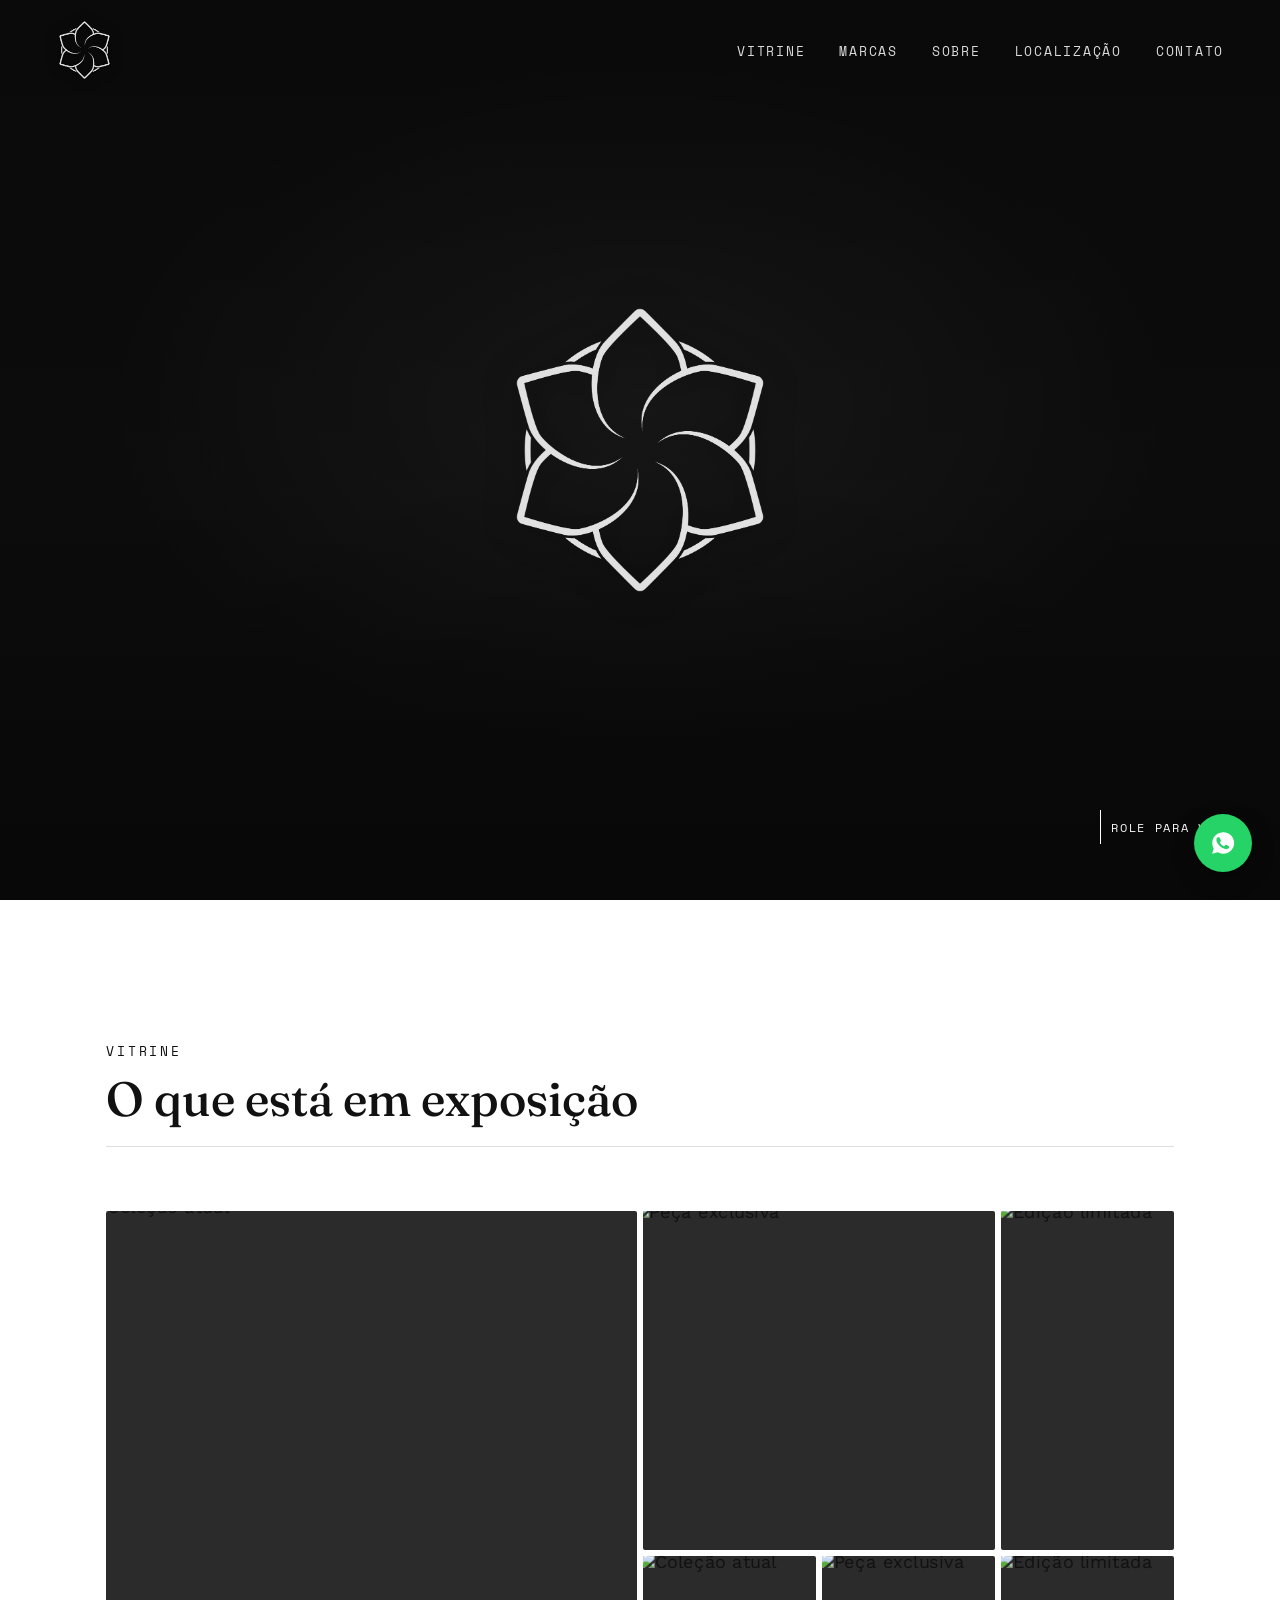
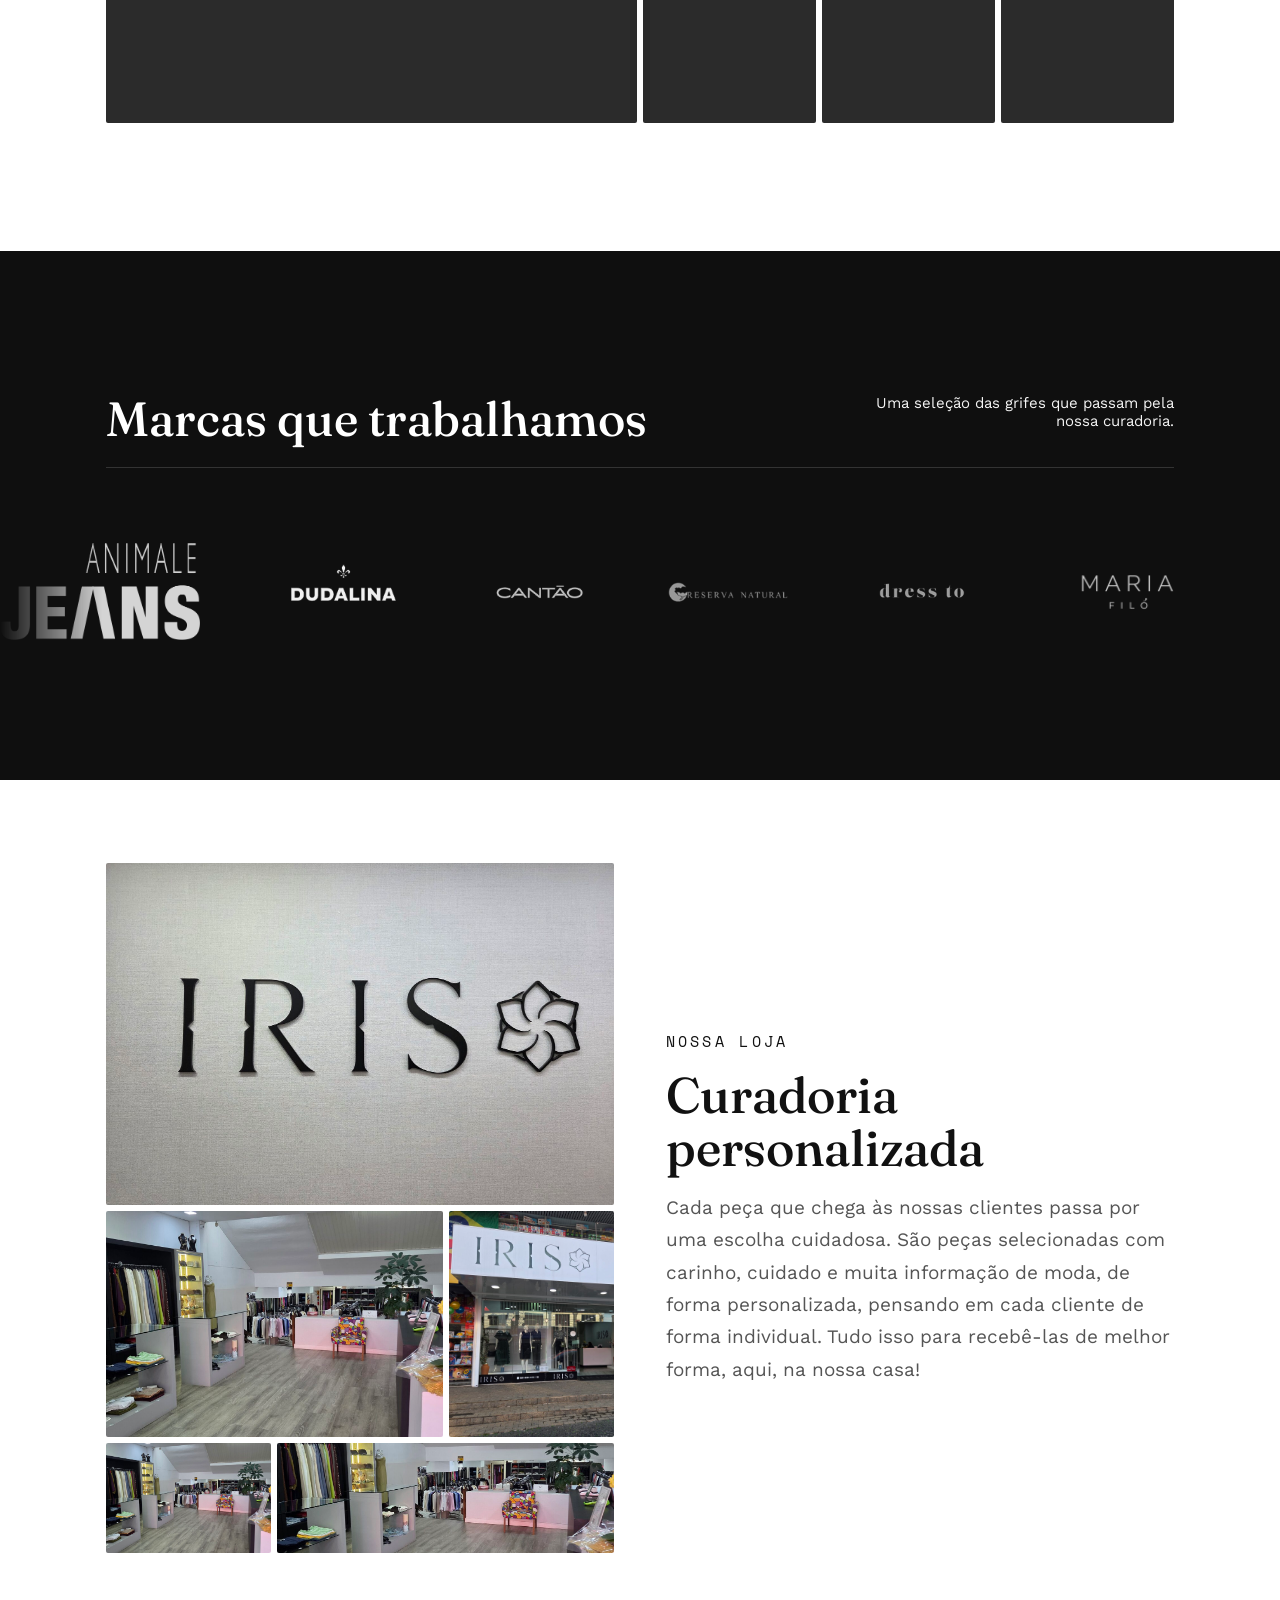
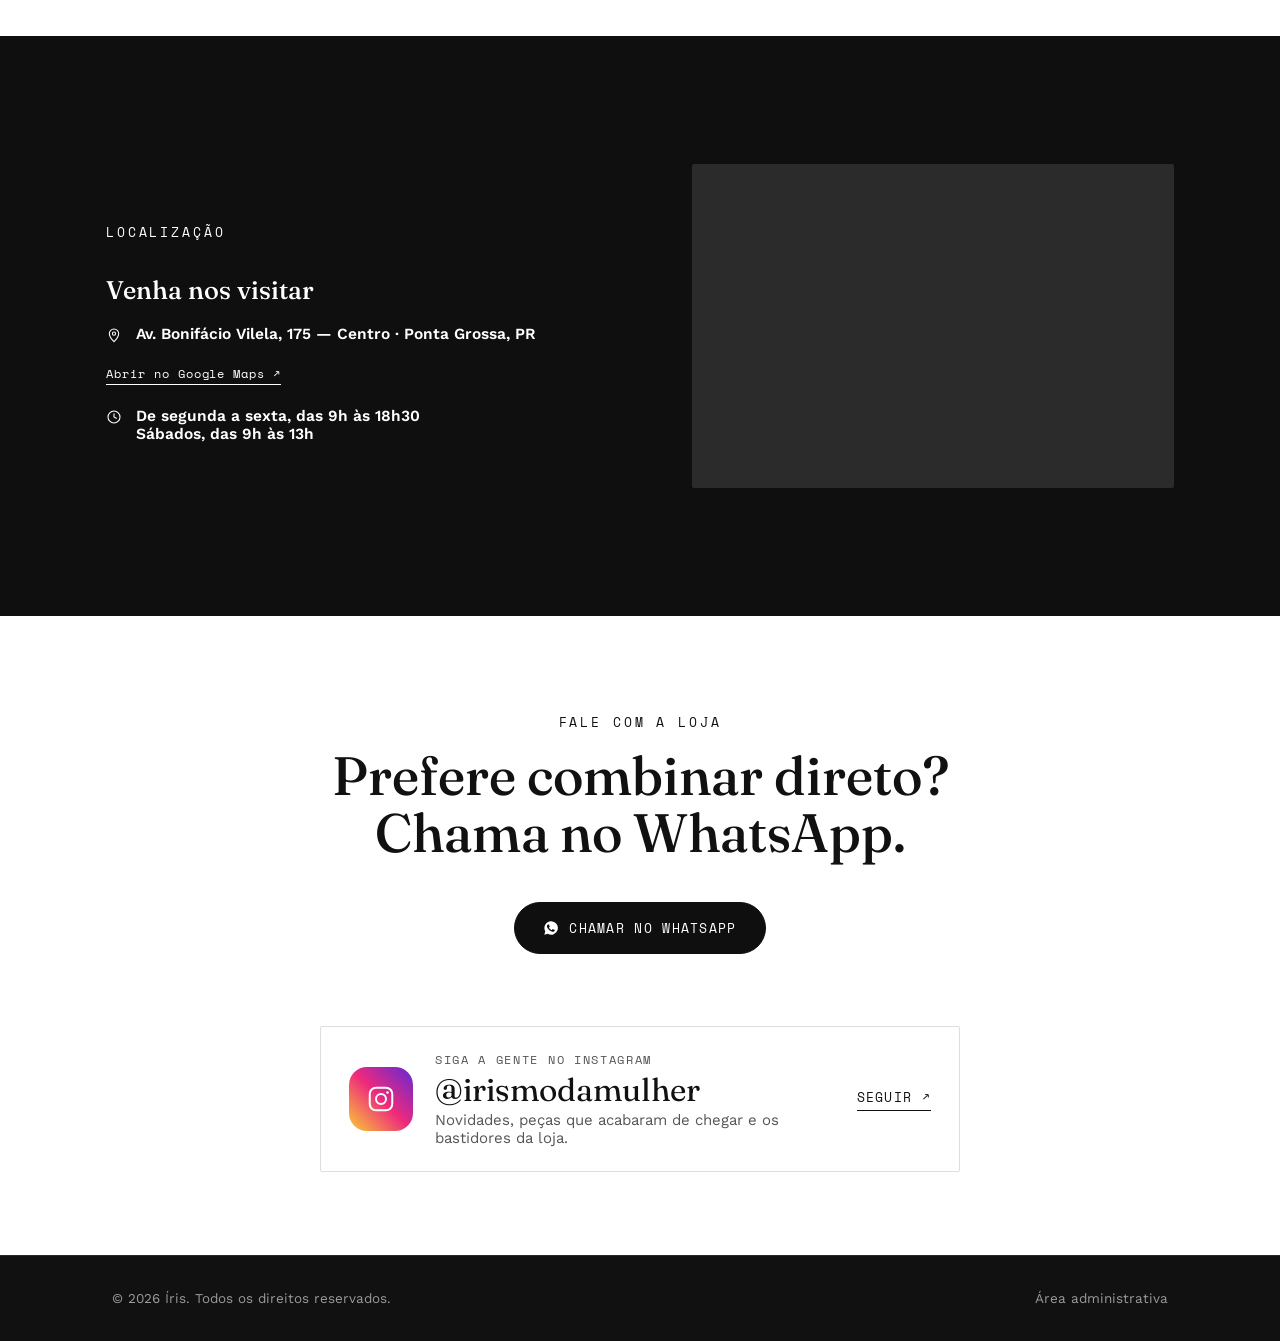
==== commit 32e8bf59: "Alterações finais" ====
--- a/index.html
+++ b/index.html
@@ -100,17 +100,25 @@
 <section class="contato" id="contato">
   <div class="wrap">
     <p class="eyebrow">Fale com a loja</p>
-    <h2>Prefere combinar direto? Fale com a gente.</h2>
+    <h2>Prefere combinar direto? Chama no WhatsApp.</h2>
     <div class="contato-actions reveal">
       <a class="btn btn-solid" id="whatsappBtn" href="#" target="_blank" rel="noopener">
         <svg width="16" height="16" viewBox="0 0 24 24" fill="currentColor"><path d="M12 2a10 10 0 0 0-8.6 15L2 22l5.2-1.4A10 10 0 1 0 12 2Zm5.8 14.2c-.3.7-1.4 1.3-2 1.4-.5.1-1.2.2-3.6-.8-3-1.2-4.9-4.2-5.1-4.4-.1-.2-1.2-1.6-1.2-3s.7-2.1 1-2.4c.3-.3.6-.4.8-.4h.6c.2 0 .5 0 .7.6.3.7.9 2.2 1 2.4.1.2.1.4 0 .6-.6 1.2-1.2 1.1-.7 1.9 1 1.6 1.9 2.2 3.4 2.9.3.1.5.1.6-.1.2-.2.7-.8.9-1.1.2-.3.4-.2.7-.1.3.1 1.8.9 2.1 1 .3.2.5.2.6.3.1.2.1.9-.2 1.6Z"/></svg>
         Chamar no WhatsApp
       </a>
-      <a class="btn btn-instagram" id="instagramBtn" href="#" target="_blank" rel="noopener">
-        <svg width="16" height="16" viewBox="0 0 24 24" fill="none" aria-hidden="true"><rect x="3" y="3" width="18" height="18" rx="5" stroke="currentColor" stroke-width="1.6"/><circle cx="12" cy="12" r="4" stroke="currentColor" stroke-width="1.6"/><circle cx="17.2" cy="6.8" r="1" fill="currentColor"/></svg>
-        <span id="instagramLabel">@nomedaloja</span>
-      </a>
     </div>
+
+    <a class="insta-card reveal" id="instagramBtn" href="#" target="_blank" rel="noopener">
+      <span class="insta-icon">
+        <svg width="30" height="30" viewBox="0 0 24 24" fill="none" aria-hidden="true"><rect x="3" y="3" width="18" height="18" rx="5" stroke="currentColor" stroke-width="1.6"/><circle cx="12" cy="12" r="4" stroke="currentColor" stroke-width="1.6"/><circle cx="17.2" cy="6.8" r="1" fill="currentColor"/></svg>
+      </span>
+      <span class="insta-texto">
+        <span class="insta-titulo">Siga a gente no Instagram</span>
+        <span class="insta-handle">@<span id="instagramLabel">nomedaloja</span></span>
+        <span class="insta-desc">Novidades, peças que acabaram de chegar e os bastidores da loja.</span>
+      </span>
+      <span class="insta-seguir">Seguir ↗</span>
+    </a>
   </div>
 </section>
 
--- a/css/styles.css
+++ b/css/styles.css
@@ -303,11 +303,6 @@
   width:100%; height:100%; object-fit:cover;
   transition: transform 500ms cubic-bezier(.2,.8,.2,1);
 }
-.sobre-galeria .sobre-img:first-child img{
-  transform: scale(1.35);
-  transform-origin: 27% 18%;
-}
-.sobre-galeria .sobre-img:first-child:hover img{ transform: scale(1.4); }
 .sobre-img:hover img{ transform: scale(1.05); }
 .sobre-text .eyebrow{ color: var(--acento); font-size: 15px; }
 .sobre-text h2{ color: var(--carvao); font-size: clamp(32px,4.6vw,50px); margin-top: 14px; }
@@ -439,12 +434,52 @@
 }
 .btn-solid{ background: var(--preto); color: var(--branco); border-color: var(--preto); }
 .btn-solid:hover{ transform: translateY(-2px); background: var(--preto-suave); }
-.btn-instagram{
+
+/* Cartão do Instagram, abaixo do botão do WhatsApp */
+.insta-card{
+  margin: clamp(48px,7vw,72px) auto 0;
+  max-width: 640px;
+  display:flex;
+  align-items:center;
+  gap: 22px;
+  padding: 24px 28px;
+  text-align:left;
+  border: 1px solid var(--cinza-claro);
+  border-radius: var(--radius);
+  transition: border-color 250ms ease, transform 250ms ease;
+}
+.insta-card:hover{ border-color: var(--carvao); transform: translateY(-2px); }
+.insta-icon{
+  flex: 0 0 auto;
+  width: 64px; height: 64px;
+  display:flex; align-items:center; justify-content:center;
+  border-radius: 18px;
   background: linear-gradient(45deg, #f9ce34 0%, #ee2a7b 50%, #6228d7 100%);
   color: var(--branco);
-  border-color: transparent;
-}
-.btn-instagram:hover{ transform: translateY(-2px); filter: brightness(1.08); }
+}
+.insta-texto{ flex: 1; display:flex; flex-direction:column; gap: 4px; }
+.insta-titulo{
+  font-family: var(--utilitario);
+  font-size: 12px;
+  letter-spacing: 0.14em;
+  text-transform: uppercase;
+  color: var(--carvao-suave);
+}
+.insta-handle{ font-family: var(--display); font-size: clamp(24px,3vw,32px); line-height:1.1; }
+.insta-desc{ font-size: 15px; color: var(--carvao-suave); }
+.insta-seguir{
+  flex: 0 0 auto;
+  font-family: var(--utilitario);
+  font-size: 13px;
+  letter-spacing: 0.1em;
+  text-transform: uppercase;
+  padding-bottom: 3px;
+  border-bottom: 1px solid var(--carvao);
+}
+@media (max-width: 560px){
+  .insta-card{ flex-direction:column; text-align:center; }
+  .insta-texto{ align-items:center; }
+}
 
 /* ---------- Footer ---------- */
 .site-footer{
